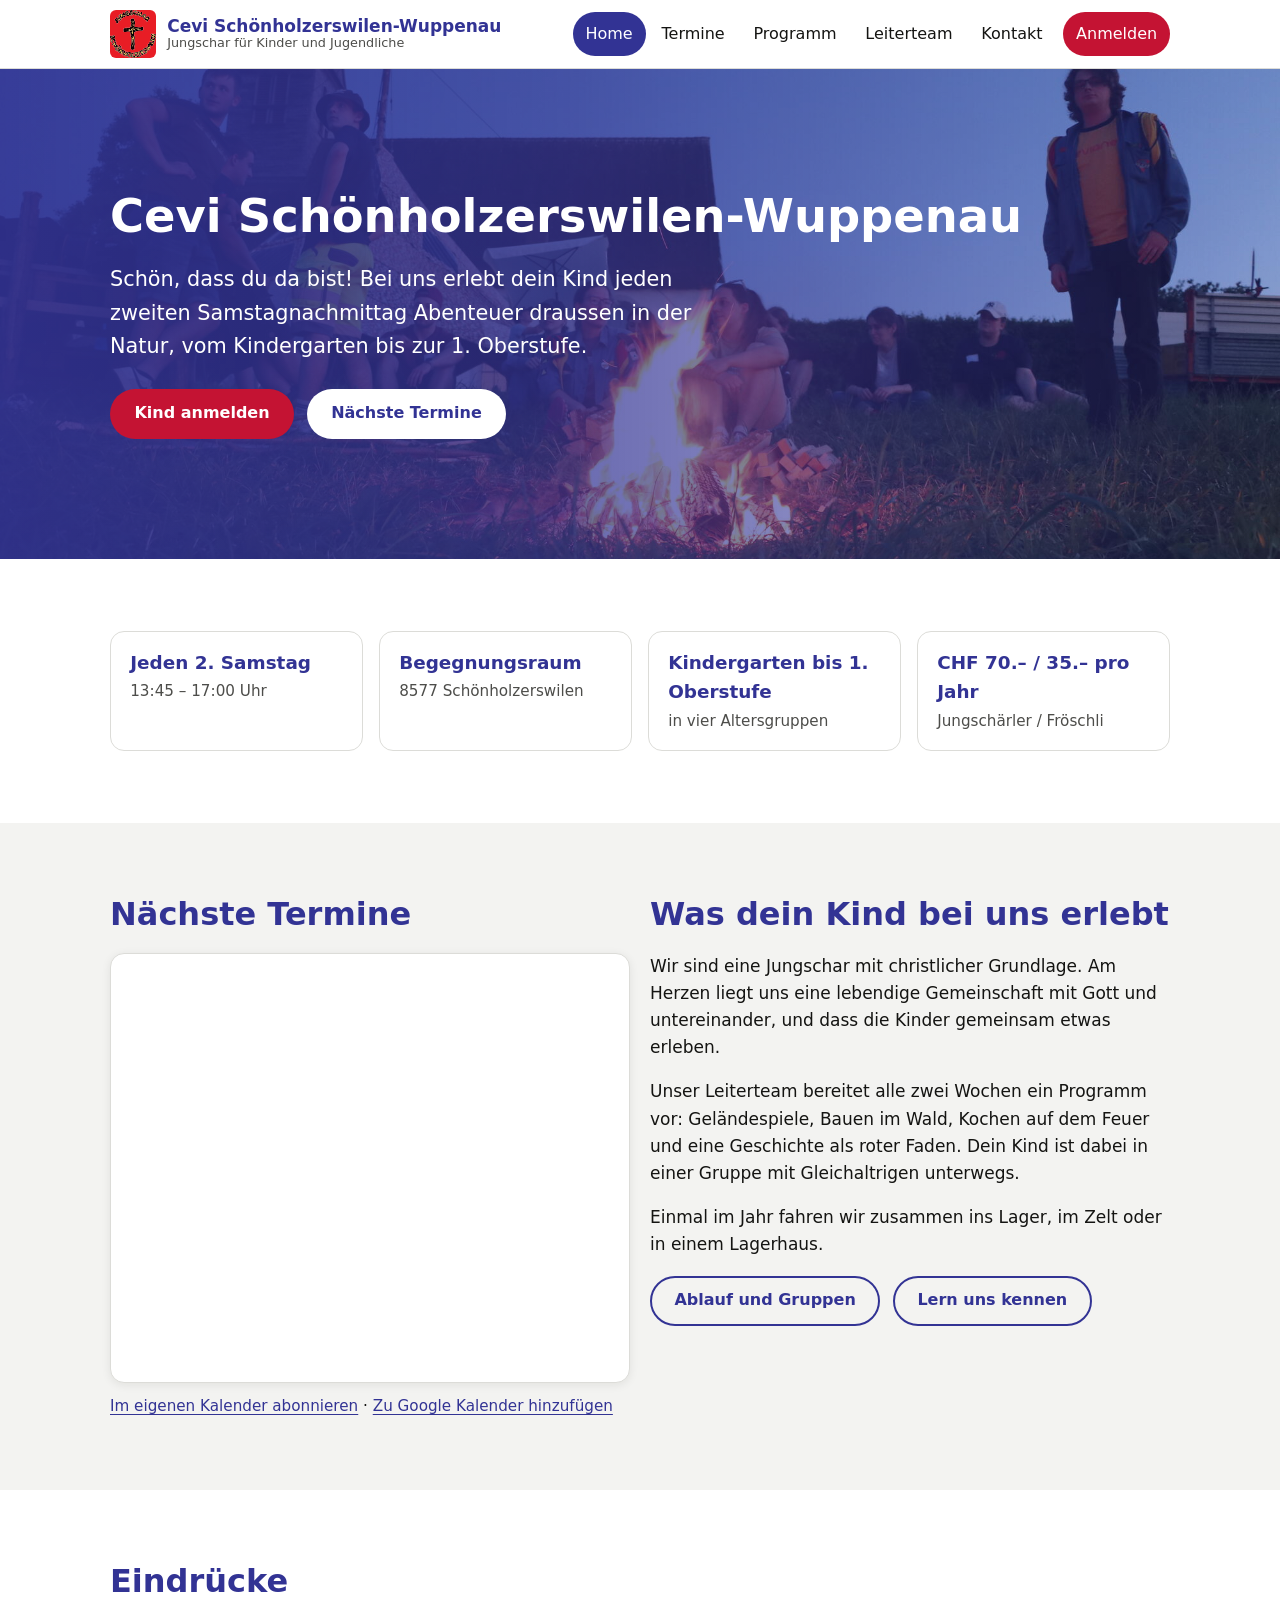
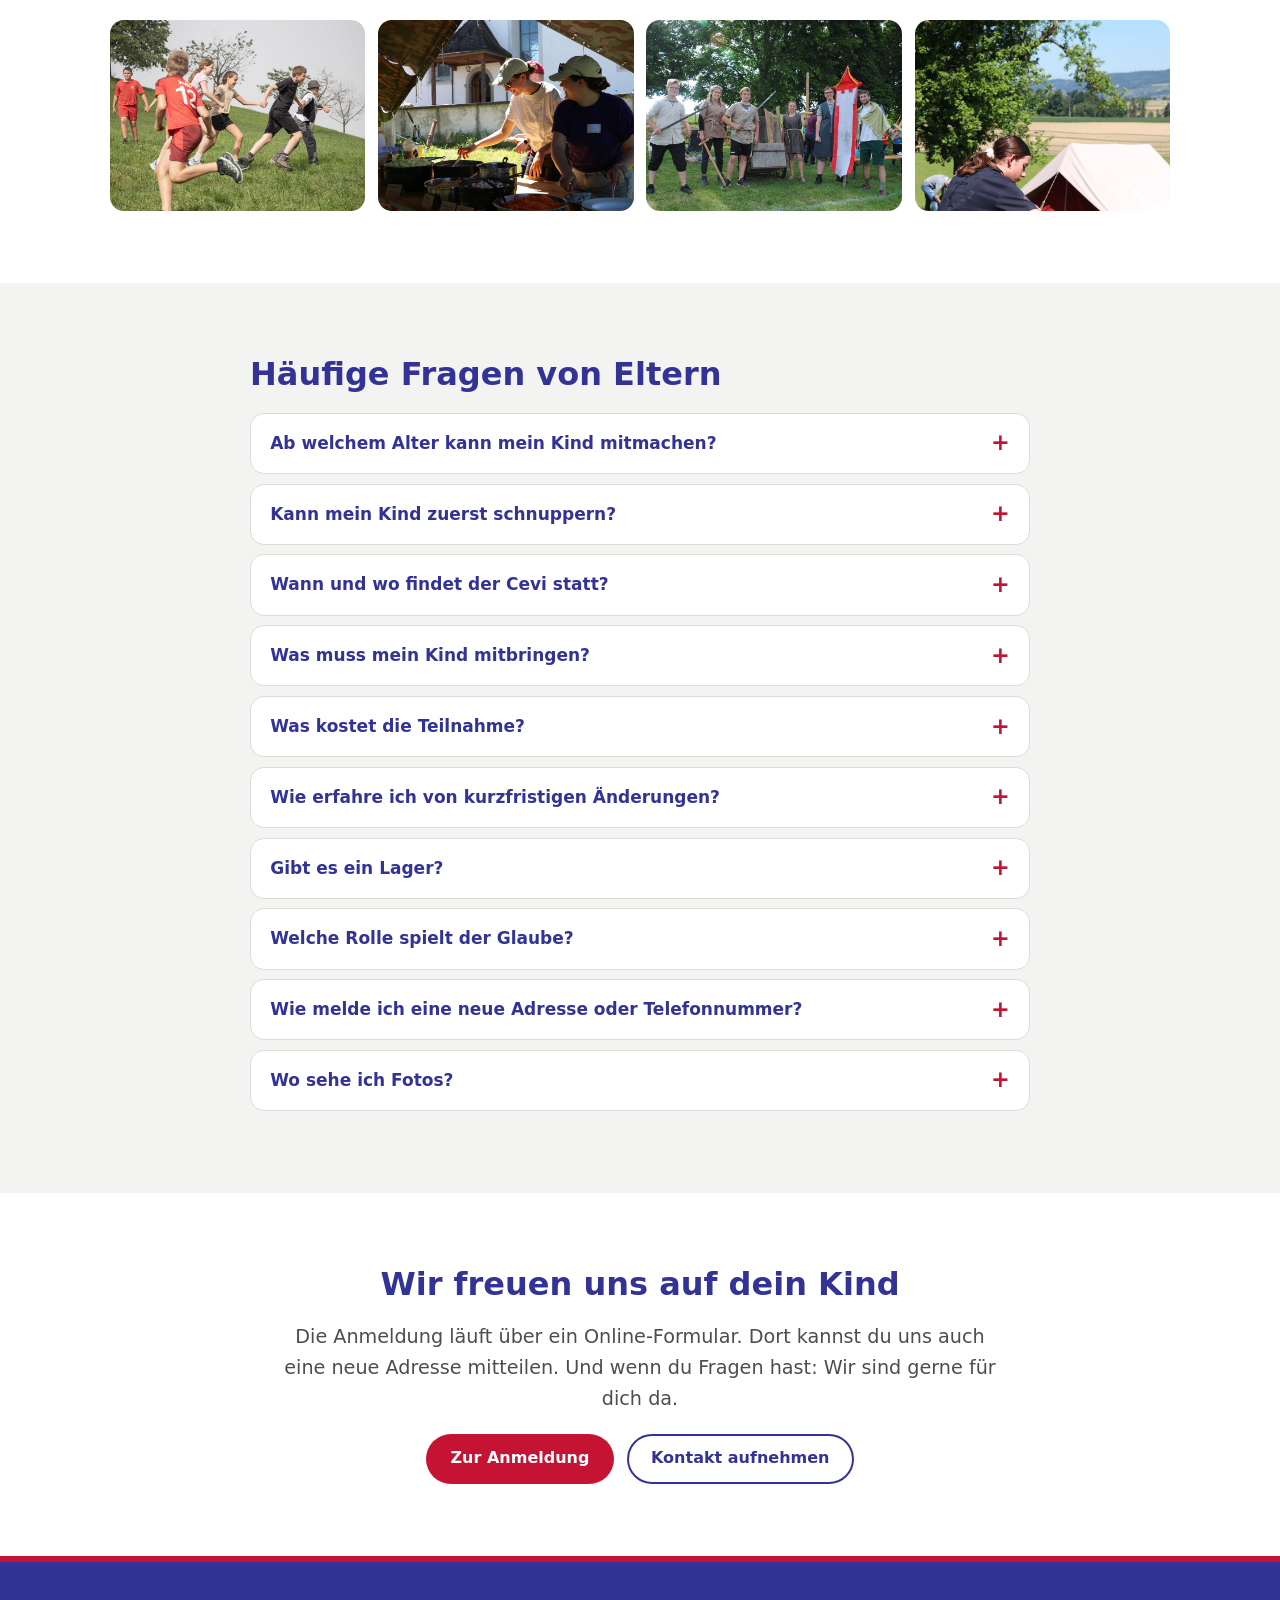
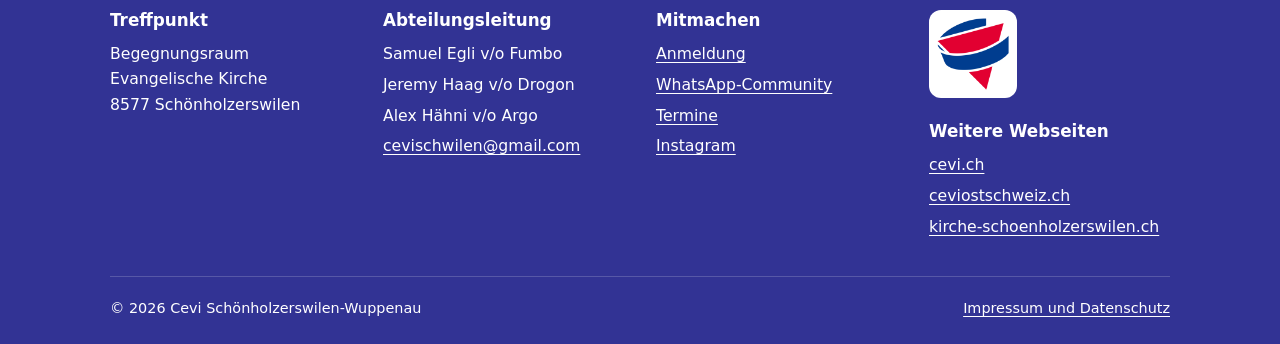
==== index.html @ 5a7655cf "Logos und Fotos eingebaut Jungschar-Logo in Kopfzeile und Browser-Tab, Logo Cevi Schweiz in der Fuss" ====
<!DOCTYPE html>
<html lang="de-CH">
<head>
<meta charset="utf-8">
<meta name="viewport" content="width=device-width, initial-scale=1">
<title>Cevi Schönholzerswilen-Wuppenau – Jungschar für Kinder</title>
<meta name="description" content="Jungschar für Kinder vom Kindergarten bis zur 1. Oberstufe: alle zwei Wochen ein betreutes Programm am Samstagnachmittag in Schönholzerswilen.">
<meta property="og:site_name" content="Cevi Schönholzerswilen-Wuppenau">
<meta property="og:title" content="Cevi Schönholzerswilen-Wuppenau – Jungschar für Kinder">
<meta property="og:description" content="Jungschar für Kinder vom Kindergarten bis zur 1. Oberstufe: alle zwei Wochen ein betreutes Programm am Samstagnachmittag in Schönholzerswilen.">
<meta property="og:type" content="website">
<meta name="theme-color" content="#323394">
<link rel="icon" type="image/png" href="bilder/favicon.png">
<link rel="stylesheet" href="css/style.css">
</head>
<body>
<a class="skip-link" href="#inhalt">Zum Inhalt springen</a>
<header class="site-header">
  <div class="container header-inner">
    <a class="brand" href="index.html">
      <img src="bilder/logo.svg" alt="" width="46" height="48">
      <span>Cevi Schönholzerswilen-Wuppenau<small>Jungschar für Kinder und Jugendliche</small></span>
    </a>
    <button class="nav-toggle" type="button" aria-expanded="false" aria-controls="site-nav" aria-label="Menü öffnen oder schliessen"><span></span></button>
    <nav class="site-nav" id="site-nav" aria-label="Hauptnavigation">
      <ul><li><a href="index.html" aria-current="page">Home</a></li><li><a href="daten-und-orte.html">Termine</a></li><li><a href="programm.html">Programm</a></li><li><a href="leiterteam.html">Leiterteam</a></li><li><a href="kontakt.html">Kontakt</a></li><li><a class="nav-cta" href="anmeldung.html">Anmelden</a></li></ul>
    </nav>
  </div>
</header>

<main id="inhalt">
<section class="hero">
  <div class="container">
    <h1>Cevi Schönholzerswilen-Wuppenau</h1>
    <p>Schön, dass du da bist! Bei uns erlebt dein Kind jeden zweiten Samstagnachmittag Abenteuer draussen in der Natur, vom Kindergarten bis zur 1. Oberstufe.</p>
    <div class="btn-row">
      <a class="btn btn-primary" href="anmeldung.html">Kind anmelden</a>
      <a class="btn btn-light" href="#termine">Nächste Termine</a>
    </div>
  </div>
</section>

<section class="section">
  <div class="container">
    <ul class="facts">
      <li><strong>Jeden 2. Samstag</strong><span>13:45 – 17:00 Uhr</span></li>
      <li><strong>Begegnungsraum</strong><span>8577 Schönholzerswilen</span></li>
      <li><strong>Kindergarten bis 1. Oberstufe</strong><span>in vier Altersgruppen</span></li>
      <li><strong>CHF 70.– / 35.– pro Jahr</strong><span>Jungschärler / Fröschli</span></li>
    </ul>
  </div>
</section>

<section class="section section-alt" id="termine">
  <div class="container grid grid-2">
    <div>
      <h2>Nächste Termine</h2>
      <div class="kalender" style="--h:430px">
        <iframe src="https://calendar.google.com/calendar/embed?src=e7435602adfb3c310f453dc6d6e5062e9f4d545d1b89245a985169646815cd23%40group.calendar.google.com&amp;ctz=Europe%2FZurich&amp;hl=de&amp;wkst=2&amp;showTitle=0&amp;showPrint=0&amp;showTabs=0&amp;showCalendars=0&amp;showTz=0&amp;showNav=1&amp;showDate=1&amp;mode=AGENDA" title="Kalender mit den Terminen des Cevi Schönholzerswilen-Wuppenau" loading="lazy"></iframe>
      </div>
      <p class="kalender-links"><a href="webcal://calendar.google.com/calendar/ical/e7435602adfb3c310f453dc6d6e5062e9f4d545d1b89245a985169646815cd23%40group.calendar.google.com/public/basic.ics">Im eigenen Kalender abonnieren</a> · <a href="https://calendar.google.com/calendar/render?cid=e7435602adfb3c310f453dc6d6e5062e9f4d545d1b89245a985169646815cd23%40group.calendar.google.com" rel="noopener">Zu Google Kalender hinzufügen</a></p>
    </div>
    <div>
      <h2>Was dein Kind bei uns erlebt</h2>
      <p>Wir sind eine Jungschar mit christlicher Grundlage. Am Herzen liegt uns eine lebendige Gemeinschaft mit Gott und untereinander, und dass die Kinder gemeinsam etwas erleben.</p>
      <p>Unser Leiterteam bereitet alle zwei Wochen ein Programm vor: Geländespiele, Bauen im Wald, Kochen auf dem Feuer und eine Geschichte als roter Faden. Dein Kind ist dabei in einer Gruppe mit Gleichaltrigen unterwegs.</p>
      <p>Einmal im Jahr fahren wir zusammen ins Lager, im Zelt oder in einem Lagerhaus.</p>
      <div class="btn-row">
        <a class="btn btn-outline" href="programm.html">Ablauf und Gruppen</a>
        <a class="btn btn-outline" href="leiterteam.html">Lern uns kennen</a>
      </div>
    </div>
  </div>
</section>

<section class="section">
  <div class="container">
    <h2>Eindrücke</h2>
    <div class="fotos">
      <img src="bilder/spiel.jpg" alt="Kinder rennen bei einem Geländespiel über eine Wiese" width="900" height="675" loading="lazy">
      <img src="bilder/kochen.jpg" alt="Zwei Leiterinnen kochen in der Lagerküche unter einem Zeltdach" width="900" height="675" loading="lazy">
      <img src="bilder/theater.jpg" alt="Leiterinnen und Leiter in Ritterkostümen bei einem Lagertheater" width="900" height="675" loading="lazy">
      <img src="bilder/zelt.jpg" alt="Eine Leiterin schlägt auf der Lagerwiese einen Hering ein, dahinter ein Zelt" width="900" height="675" loading="lazy">
    </div>
  </div>
</section>

<section class="section section-alt">
  <div class="container" style="max-width:820px">
    <h2>Häufige Fragen von Eltern</h2>
    <details class="faq"><summary>Ab welchem Alter kann mein Kind mitmachen?</summary><p>Ab dem 1. Kindergarten bei den Fröschli. Ab der 2. Klasse bis zur 1. Oberstufe gehören die Kinder zu den Jungschärlern.</p></details><details class="faq"><summary>Kann mein Kind zuerst schnuppern?</summary><p>Ja, sehr gerne! Dein Kind kann ohne Voranmeldung an einem Cevinachmittag vorbeikommen. Die Daten findest du im Kalender.</p></details><details class="faq"><summary>Wann und wo findet der Cevi statt?</summary><p>Alle zwei Wochen am Samstag von 13:45 bis 17:00 Uhr. Beginn und Schluss sind beim Begegnungsraum der evangelischen Kirche in 8577 Schönholzerswilen. Die Fröschli treffen sich einmal im Monat.</p></details><details class="faq"><summary>Was muss mein Kind mitbringen?</summary><p>Wetterfeste Kleidung, da das Programm draussen stattfindet, und eventuell ein Sackmesser.</p></details><details class="faq"><summary>Was kostet die Teilnahme?</summary><p>Der Jahresbeitrag beträgt CHF 70.– für Jungschärler (2. Klasse bis 1. Oberstufe) und CHF 35.– für Fröschli (Kindergarten bis 1. Klasse).</p></details><details class="faq"><summary>Wie erfahre ich von kurzfristigen Änderungen?</summary><p>Am schnellsten über unsere <a href="https://chat.whatsapp.com/JTQDPzQR4R84HKKHf14DCH" rel="noopener">WhatsApp-Community</a>. Alle Termine findest du zudem im Kalender auf dieser Website.</p></details><details class="faq"><summary>Gibt es ein Lager?</summary><p>Ja, einmal im Jahr, im Zelt oder in einem Lagerhaus. Datum und Infos findest du im Kalender und in der WhatsApp-Community.</p></details><details class="faq"><summary>Welche Rolle spielt der Glaube?</summary><p>Wir sind eine Jungschar mit christlicher Grundlage. Zu jedem Programm gehören eine Geschichte und ein kurzer Input. Willkommen ist bei uns jedes Kind.</p></details><details class="faq"><summary>Wie melde ich eine neue Adresse oder Telefonnummer?</summary><p>Über das <a href="anmeldung.html">Anmeldeformular</a>. Dort kannst du uns auch Änderungen mitteilen.</p></details><details class="faq"><summary>Wo sehe ich Fotos?</summary><p>Hier auf der Website zeigen wir nur eine kleine Auswahl. Alle Lagerfotos sind Eltern und Leitenden vorbehalten. Melde dich bei uns, dann erhältst du den Zugang: <a href="kontakt.html">zum Kontakt</a>.</p></details>
  </div>
</section>

<section class="section center">
  <div class="container">
    <h2>Wir freuen uns auf dein Kind</h2>
    <p class="lead">Die Anmeldung läuft über ein Online-Formular. Dort kannst du uns auch eine neue Adresse mitteilen. Und wenn du Fragen hast: Wir sind gerne für dich da.</p>
    <div class="btn-row">
      <a class="btn btn-primary" href="anmeldung.html">Zur Anmeldung</a>
      <a class="btn btn-outline" href="kontakt.html">Kontakt aufnehmen</a>
    </div>
  </div>
</section>
</main>

<footer class="site-footer">
  <div class="container">
    <div class="footer-grid">
      <div>
        <h2>Treffpunkt</h2>
        <p>Begegnungsraum<br>Evangelische Kirche<br>8577 Schönholzerswilen</p>
      </div>
      <div>
        <h2>Abteilungsleitung</h2>
        <ul>
          <li>Samuel Egli v/o Fumbo</li>
          <li>Jeremy Haag v/o Drogon</li>
          <li>Alex Hähni v/o Argo</li>
        </ul>
        <p><a class="mail" data-u="cevischwilen" data-d="gmail.com">cevischwilen(at)gmail.com</a></p>
      </div>
      <div>
        <h2>Mitmachen</h2>
        <ul>
          <li><a href="anmeldung.html">Anmeldung</a></li>
          <li><a href="https://chat.whatsapp.com/JTQDPzQR4R84HKKHf14DCH" rel="noopener">WhatsApp-Community</a></li>
          <li><a href="daten-und-orte.html">Termine</a></li>
          <li><a href="https://www.instagram.com/cevi_schwile/" rel="noopener">Instagram</a></li>
        </ul>
      </div>
      <div>
        <a class="cevi-logo" href="https://cevi.ch" rel="noopener"><img src="bilder/cevi-schweiz.png" alt="Cevi Schweiz" width="72" height="72"></a>
        <h2>Weitere Webseiten</h2>
        <ul>
          <li><a href="https://cevi.ch" rel="noopener">cevi.ch</a></li>
          <li><a href="https://ceviostschweiz.ch" rel="noopener">ceviostschweiz.ch</a></li>
          <li><a href="https://kirche-schoenholzerswilen.ch" rel="noopener">kirche-schoenholzerswilen.ch</a></li>
        </ul>
      </div>
    </div>
    <div class="footer-bottom">
      <span>© <span id="jahr">2026</span> Cevi Schönholzerswilen-Wuppenau</span>
      <span><a href="impressum.html">Impressum und Datenschutz</a></span>
    </div>
  </div>
</footer>
<script src="js/main.js"></script>
</body>
</html>
---- css/style.css ----
/* ==========================================================
   Cevi Schönholzerswilen-Wuppenau – Stylesheet
   Farben und Schrift lassen sich hier oben zentral anpassen.
   ========================================================== */
:root {
  /* Farben gemäss Corporate Design Manual Cevi Schweiz:
     Cevi-Blau #323394, Cevi-Rot #C41333, dazu Weiss und Schwarz #141412.
     Rot und Blau werden immer voll (100 %) eingesetzt, nie aufgehellt. */
  --blau: #323394;
  --rot: #c41333;
  --rot-dunkel: #a00f29;      /* nur für den Zustand "Maus darüber" */
  --text: #141412;
  --text-leise: #4d4d4a;
  --hintergrund: #ffffff;
  --flaeche: #f3f3f1;         /* neutrale helle Fläche für abwechselnde Abschnitte */
  --karte: #ffffff;
  --linie: #dcdcd8;
  --radius: 14px;
  --schatten: 0 2px 10px rgba(20, 20, 18, .08);
  --breite: 1100px;
  --schrift: system-ui, -apple-system, "Segoe UI", Roboto, "Helvetica Neue", Arial, sans-serif;
}

*, *::before, *::after { box-sizing: border-box; }
html { scroll-behavior: smooth; -webkit-text-size-adjust: 100%; }
body {
  margin: 0;
  font-family: var(--schrift);
  font-size: 1.0625rem;
  line-height: 1.6;
  color: var(--text);
  background: var(--hintergrund);
  display: flex;
  flex-direction: column;
  min-height: 100vh;
}
main { flex: 1; }
img { max-width: 100%; height: auto; display: block; }
a { color: var(--blau); text-underline-offset: 3px; }
a:hover { color: var(--rot-dunkel); }
:focus-visible { outline: 3px solid var(--rot); outline-offset: 2px; border-radius: 4px; }

h1, h2, h3 { line-height: 1.2; margin: 0 0 .6em; color: var(--blau); }
h1 { font-size: clamp(1.9rem, 5vw, 2.9rem); }
h2 { font-size: clamp(1.45rem, 3.5vw, 2rem); }
h3 { font-size: 1.2rem; }
p { margin: 0 0 1em; }

.container { width: 100%; max-width: var(--breite); margin: 0 auto; padding: 0 1.25rem; }
.section { padding: clamp(2.5rem, 6vw, 4.5rem) 0; }
.section-alt { background: var(--flaeche); }
.lead { font-size: 1.2rem; color: var(--text-leise); max-width: 46rem; }
.center { text-align: center; }
.center .lead { margin-left: auto; margin-right: auto; }

.skip-link {
  position: absolute; left: -999px; top: 0; z-index: 100;
  background: var(--rot); color: #fff; padding: .6rem 1rem;
}
.skip-link:focus { left: .5rem; top: .5rem; }

/* ---------- Kopfzeile ---------- */
.site-header {
  position: sticky; top: 0; z-index: 50;
  background: rgba(255, 255, 255, .96);
  backdrop-filter: blur(6px);
  border-bottom: 1px solid var(--linie);
}
.header-inner {
  display: flex; align-items: center; justify-content: space-between;
  gap: 1rem; min-height: 68px;
}
.brand {
  display: flex; align-items: center; gap: .7rem;
  text-decoration: none; color: var(--blau); font-weight: 700;
  line-height: 1.15;
}
.brand img { width: 46px; height: 48px; border-radius: 6px; }
.brand small { display: block; font-weight: 500; font-size: .8rem; color: var(--text-leise); }

.nav-toggle {
  display: none; border: 1px solid var(--linie); background: #fff;
  border-radius: 10px; width: 46px; height: 46px; cursor: pointer; padding: 0;
}
.nav-toggle span, .nav-toggle span::before, .nav-toggle span::after {
  content: ""; display: block; width: 22px; height: 2px; background: var(--blau);
  margin: 0 auto; position: relative; transition: transform .2s, opacity .2s;
}
.nav-toggle span::before { position: absolute; top: -7px; }
.nav-toggle span::after { position: absolute; top: 7px; }
.nav-toggle[aria-expanded="true"] span { background: transparent; }
.nav-toggle[aria-expanded="true"] span::before { top: 0; transform: rotate(45deg); }
.nav-toggle[aria-expanded="true"] span::after { top: 0; transform: rotate(-45deg); }

.site-nav ul { list-style: none; display: flex; gap: .2rem; margin: 0; padding: 0; align-items: center; }
.site-nav a {
  display: block; padding: .55rem .8rem; border-radius: 999px;
  text-decoration: none; color: var(--text); font-weight: 500; font-size: 1rem;
}
.site-nav a:hover { background: var(--flaeche); color: var(--blau); }
.site-nav a[aria-current="page"] { background: var(--blau); color: #fff; }
.site-nav a.nav-cta { background: var(--rot); color: #fff; margin-left: .3rem; }
.site-nav a.nav-cta:hover { background: var(--rot-dunkel); color: #fff; }

@media (max-width: 900px) {
  .nav-toggle { display: block; }
  .site-nav {
    display: none; position: absolute; left: 0; right: 0; top: 100%;
    background: #fff; border-bottom: 1px solid var(--linie); box-shadow: var(--schatten);
  }
  .site-nav.open { display: block; }
  .site-nav ul { flex-direction: column; align-items: stretch; padding: .6rem 1.25rem 1rem; gap: .15rem; }
  .site-nav a { padding: .8rem 1rem; border-radius: 10px; font-size: 1.05rem; }
  .site-nav a.nav-cta { margin: .4rem 0 0; text-align: center; }
}

/* ---------- Hero ---------- */
.hero {
  color: #fff;
  background:
    linear-gradient(90deg, rgba(50, 51, 148, .9) 0%, rgba(50, 51, 148, .72) 45%, rgba(50, 51, 148, .3) 100%),
    url("../bilder/header.jpg") center / cover no-repeat,
    #323394;
  padding: clamp(3.5rem, 12vw, 7.5rem) 0;
}
.hero h1 { color: #fff; margin-bottom: .4em; }
.hero p { font-size: clamp(1.05rem, 2.5vw, 1.3rem); max-width: 40rem; margin-bottom: 1.6rem; }
.page-head { border-bottom: 6px solid var(--rot); background: var(--blau); color: #fff; padding: clamp(2rem, 6vw, 3.5rem) 0; }
.page-head h1 { color: #fff; margin-bottom: .3em; }
.page-head p { margin: 0; max-width: 44rem; opacity: .92; font-size: 1.1rem; }

/* ---------- Buttons ---------- */
.btn-row { display: flex; flex-wrap: wrap; gap: .8rem; }
.center .btn-row { justify-content: center; }
.btn {
  display: inline-block; padding: .8rem 1.4rem; border-radius: 999px;
  font-weight: 600; text-decoration: none; border: 2px solid transparent;
  cursor: pointer; font-family: inherit; font-size: 1rem; line-height: 1.3; text-align: center;
}
.btn-primary { background: var(--rot); color: #fff; }
.btn-primary:hover { background: var(--rot-dunkel); color: #fff; }
.btn-light { background: #fff; color: var(--blau); }
.btn-light:hover { background: var(--flaeche); color: var(--blau); }
.btn-outline { border-color: var(--blau); color: var(--blau); background: transparent; }
.btn-outline:hover { background: var(--blau); color: #fff; }

/* ---------- Raster & Karten ---------- */
.grid { display: grid; gap: 1.25rem; }
.grid-2 { grid-template-columns: repeat(auto-fit, minmax(min(100%, 320px), 1fr)); }
.grid-3 { grid-template-columns: repeat(auto-fit, minmax(min(100%, 260px), 1fr)); }
.grid-4 { grid-template-columns: repeat(auto-fit, minmax(min(100%, 220px), 1fr)); }

.card {
  background: var(--karte); border: 1px solid var(--linie); border-radius: var(--radius);
  box-shadow: var(--schatten); padding: 1.4rem; overflow: hidden;
}
.card > :last-child { margin-bottom: 0; }
.tag {
  display: inline-block; font-size: .8rem; font-weight: 600; letter-spacing: .02em;
  background: var(--flaeche); color: var(--blau); border-radius: 999px; padding: .2rem .7rem; margin-bottom: .6rem;
}

.facts { list-style: none; margin: 0; padding: 0; display: grid; gap: 1rem; grid-template-columns: repeat(auto-fit, minmax(min(100%, 200px), 1fr)); }
.facts li { background: var(--karte); border: 1px solid var(--linie); border-radius: var(--radius); padding: 1rem 1.2rem; }
.facts strong { display: block; color: var(--blau); font-size: 1.15rem; }
.facts span { color: var(--text-leise); font-size: .95rem; }

.checklist { list-style: none; padding: 0; margin: 0 0 1em; }
.checklist li { padding-left: 1.7rem; position: relative; margin-bottom: .35rem; }
.checklist li::before { content: "✓"; position: absolute; left: 0; color: var(--rot); font-weight: 700; }

/* ---------- Fotos ---------- */
.fotos { display: grid; gap: .8rem; grid-template-columns: repeat(4, 1fr); }
.fotos img { width: 100%; aspect-ratio: 4 / 3; object-fit: cover; border-radius: var(--radius); }
.card-foto { width: calc(100% + 2.8rem); max-width: none; margin: -1.4rem -1.4rem 1.2rem; aspect-ratio: 16 / 9; object-fit: cover; }
.cevi-logo { display: inline-block; background: #fff; border-radius: 12px; padding: .5rem; margin-bottom: 1rem; }
.cevi-logo img { width: 72px; height: 72px; object-fit: contain; }
@media (max-width: 799px) {
  .fotos { grid-template-columns: repeat(2, 1fr); }
  .hero { background:
    linear-gradient(rgba(50, 51, 148, .72), rgba(50, 51, 148, .72)),
    url("../bilder/header.jpg") center / cover no-repeat, #323394; }
}

/* ---------- Kalender ---------- */
.kalender {
  background: #fff; border: 1px solid var(--linie); border-radius: var(--radius);
  box-shadow: var(--schatten); overflow: hidden; height: var(--h, 480px);
}
.kalender iframe { width: 100%; height: 100%; border: 0; display: block; }
.kalender-links { font-size: .95rem; margin: .7rem 0 0; }
@media (max-width: 799px) { .kalender { height: min(var(--h, 480px), 480px); } }

/* ---------- Häufige Fragen ---------- */
.hinweis { background: var(--flaeche); border-left: 5px solid var(--rot); border-radius: 8px; padding: 1rem 1.2rem; }
.faq { background: var(--karte); border: 1px solid var(--linie); border-radius: var(--radius); margin-bottom: .6rem; }
.faq summary {
  cursor: pointer; font-weight: 600; color: var(--blau); padding: 1rem 2.8rem 1rem 1.2rem;
  list-style: none; position: relative;
}
.faq summary::-webkit-details-marker { display: none; }
.faq summary::after { content: "+"; position: absolute; right: 1.2rem; top: 50%; transform: translateY(-50%); font-size: 1.4rem; color: var(--rot); }
.faq[open] summary::after { content: "–"; }
.faq p { margin: 0; padding: 0 1.2rem 1.1rem; color: var(--text-leise); }

/* ---------- Leiterteam ---------- */
.person { text-align: center; padding: 1.4rem 1rem; }
.avatar {
  width: 96px; height: 96px; border-radius: 50%; margin: 0 auto .8rem; position: relative; overflow: hidden;
  background: var(--blau); color: #fff; display: grid; place-items: center; font-size: 2rem; font-weight: 700;
}
.avatar img { position: absolute; inset: 0; width: 100%; height: 100%; object-fit: cover; }
.person h3 { margin: 0; }
.person .echt { color: var(--text-leise); font-size: .95rem; margin: .1rem 0 .4rem; }
.person .rolle { font-weight: 600; color: var(--rot-dunkel); font-size: .95rem; margin: 0; }

/* ---------- Formular ---------- */
form { display: grid; gap: 1rem; }
.form-row { display: grid; gap: 1rem; grid-template-columns: repeat(auto-fit, minmax(min(100%, 220px), 1fr)); }
label { font-weight: 600; display: block; margin-bottom: .3rem; }
input, textarea {
  width: 100%; padding: .75rem .9rem; border: 1px solid #a9a9a4; border-radius: 10px;
  font: inherit; background: #fff; color: var(--text);
}
textarea { min-height: 9rem; resize: vertical; }
.form-note { font-size: .9rem; color: var(--text-leise); margin: 0; }

/* ---------- Fusszeile ---------- */
.site-footer { border-top: 6px solid var(--rot); background: var(--blau); color: #fff; padding: 3rem 0 1.5rem; font-size: .98rem; }
.site-footer h2 { color: #fff; font-size: 1.05rem; margin-bottom: .7rem; }
.site-footer a { color: #fff; }
.site-footer a:hover { color: #fff; text-decoration-thickness: 2px; }
.site-footer ul { list-style: none; margin: 0; padding: 0; }
.site-footer li { margin-bottom: .35rem; }
.footer-grid { display: grid; gap: 2rem; grid-template-columns: repeat(auto-fit, minmax(min(100%, 210px), 1fr)); }
.footer-bottom {
  border-top: 1px solid rgba(255, 255, 255, .18); margin-top: 2rem; padding-top: 1.2rem;
  display: flex; flex-wrap: wrap; gap: .6rem 1.5rem; justify-content: space-between; font-size: .9rem;
}

@media (max-width: 480px) {
  body { font-size: 1rem; }
  .brand small { display: none; }
  .btn-row .btn { flex: 1 1 100%; }
}
@media (prefers-reduced-motion: reduce) {
  html { scroll-behavior: auto; }
  * { transition: none !important; }
}
@media print {
  .site-header, .site-footer, .nav-toggle, .btn-row { display: none; }
  body { background: #fff; }
}
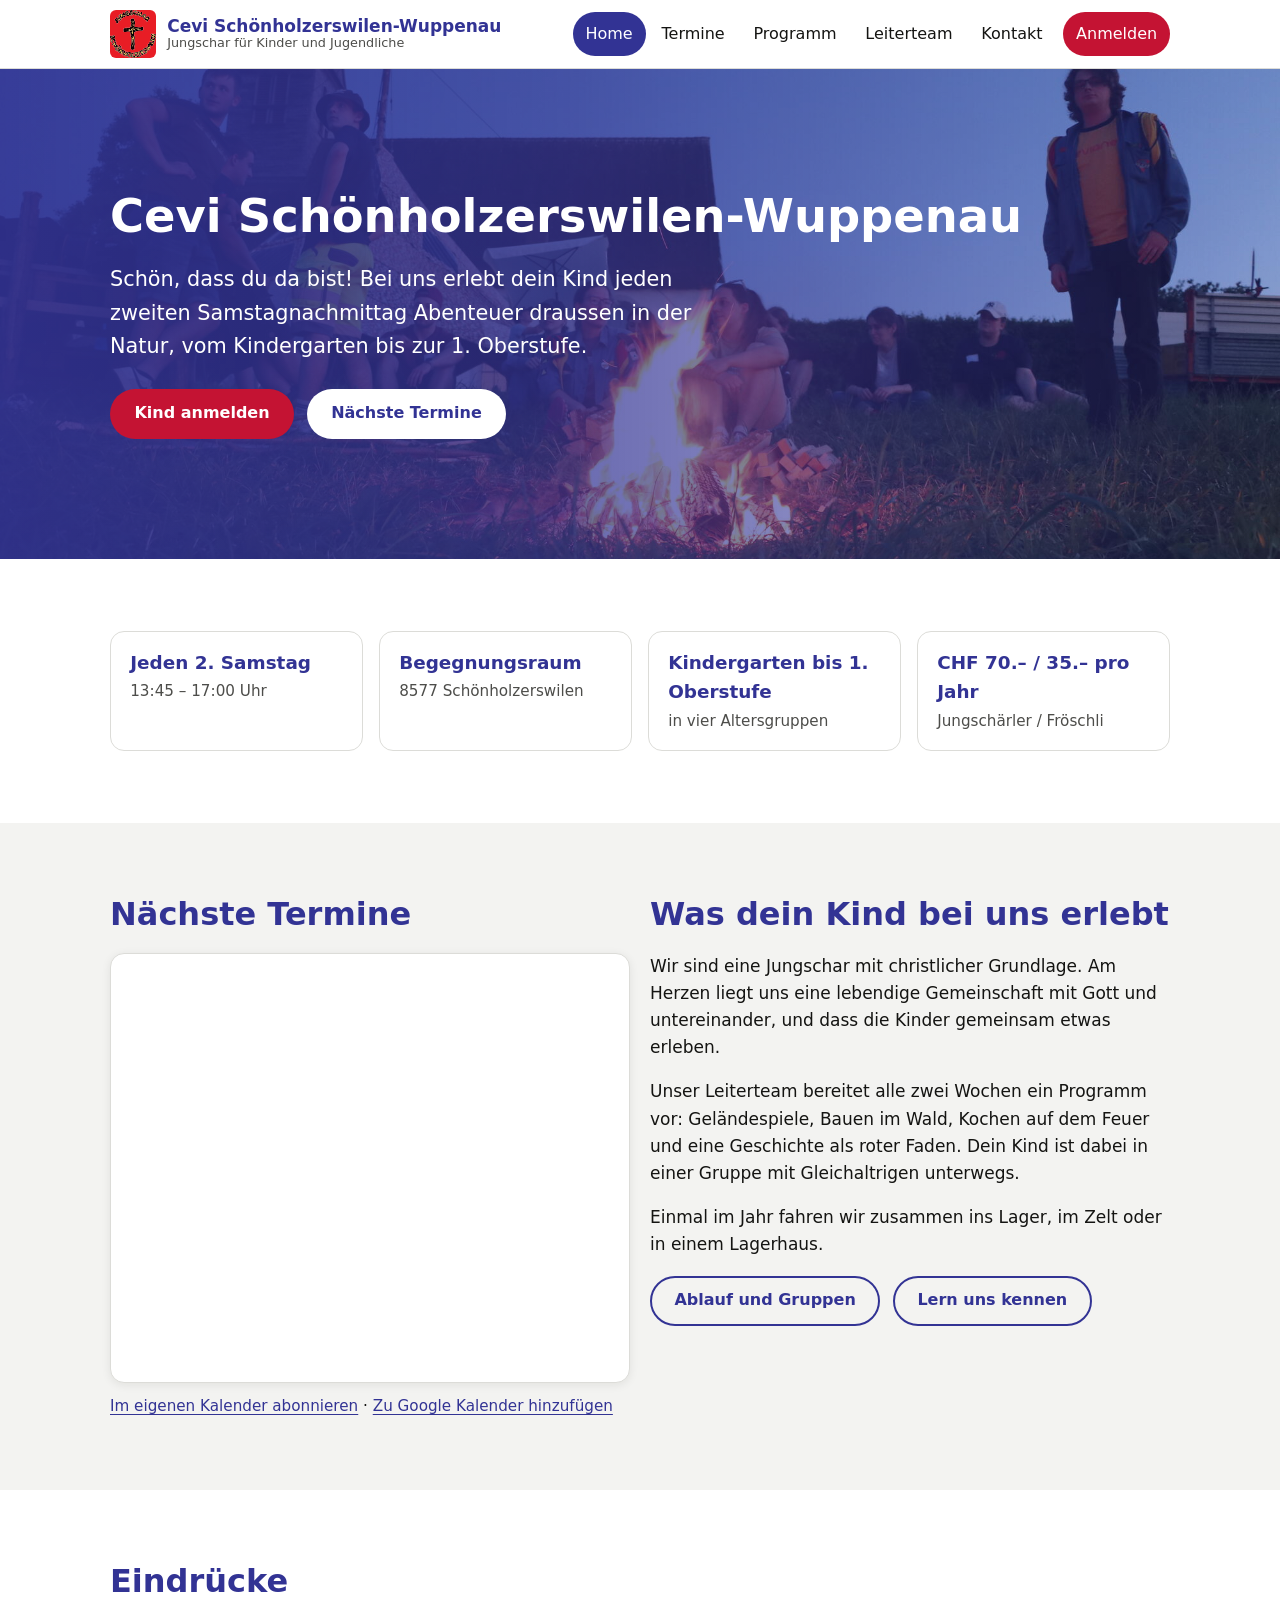
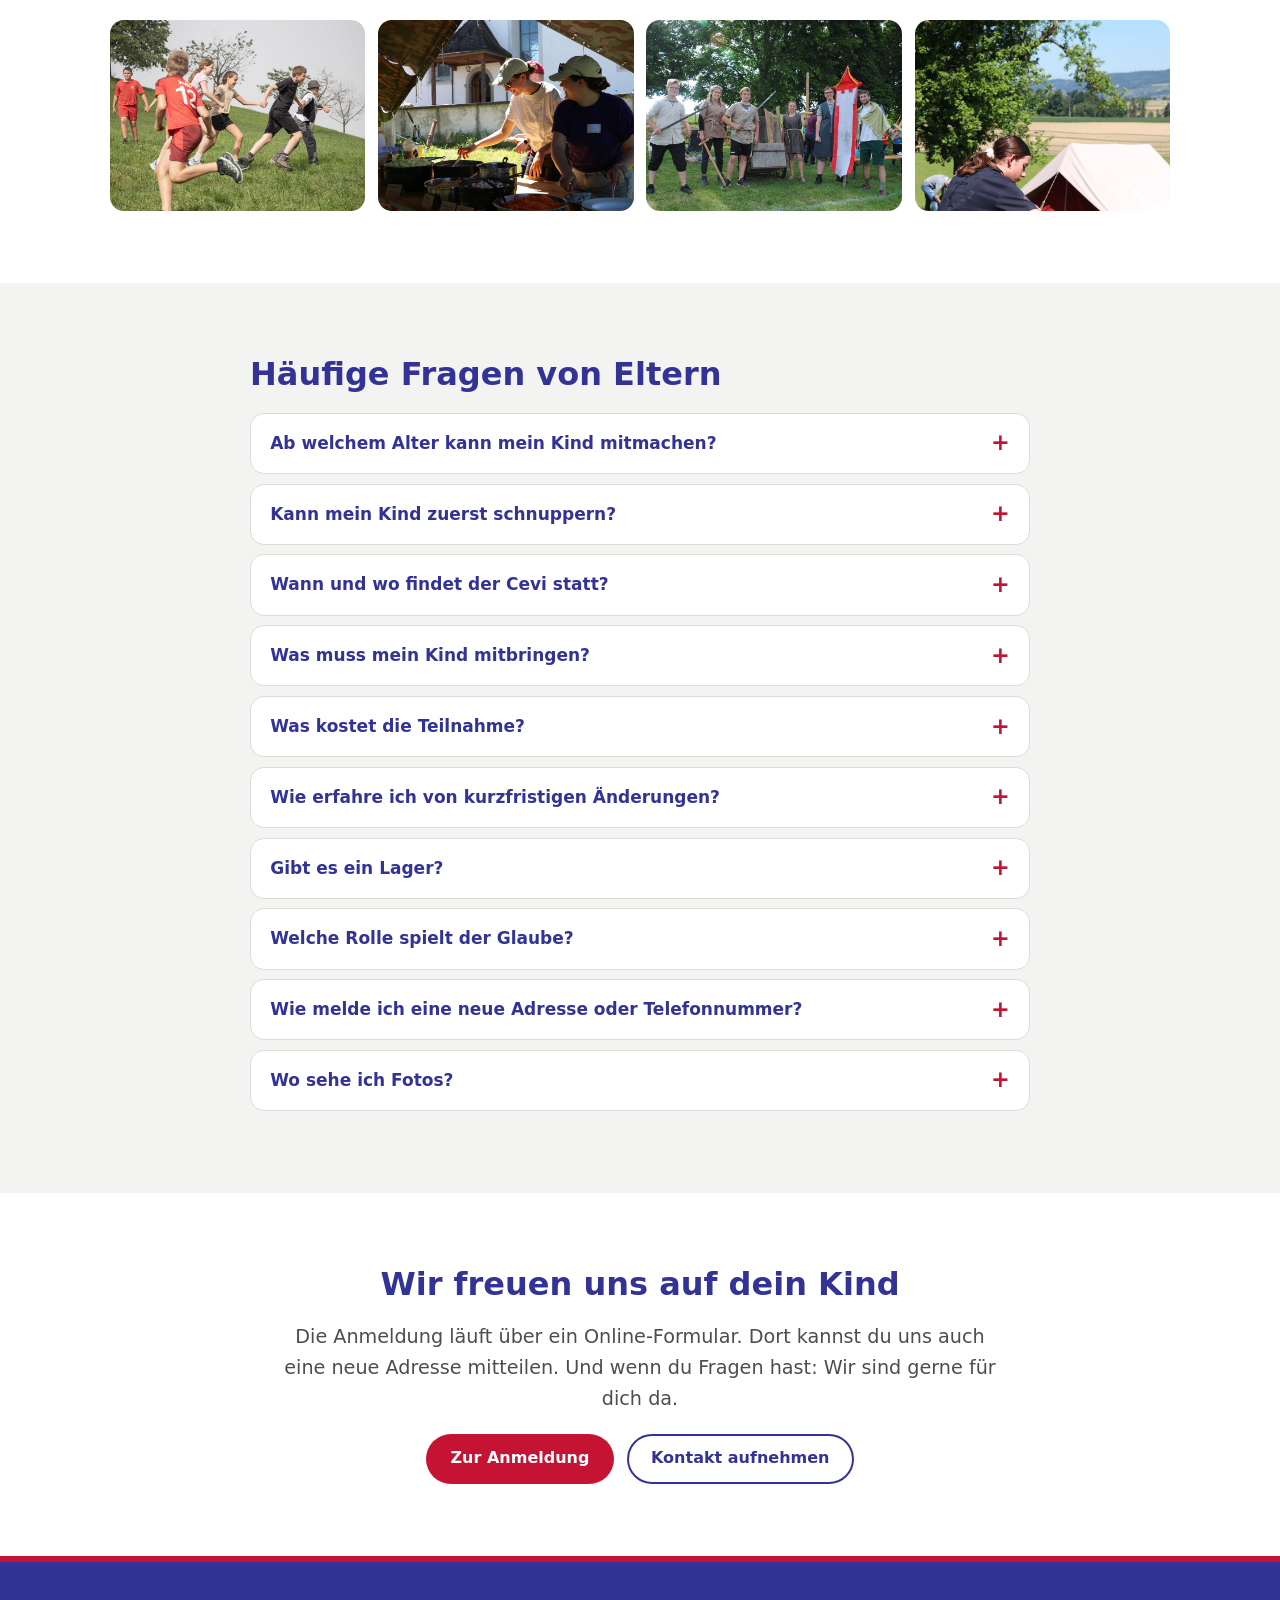
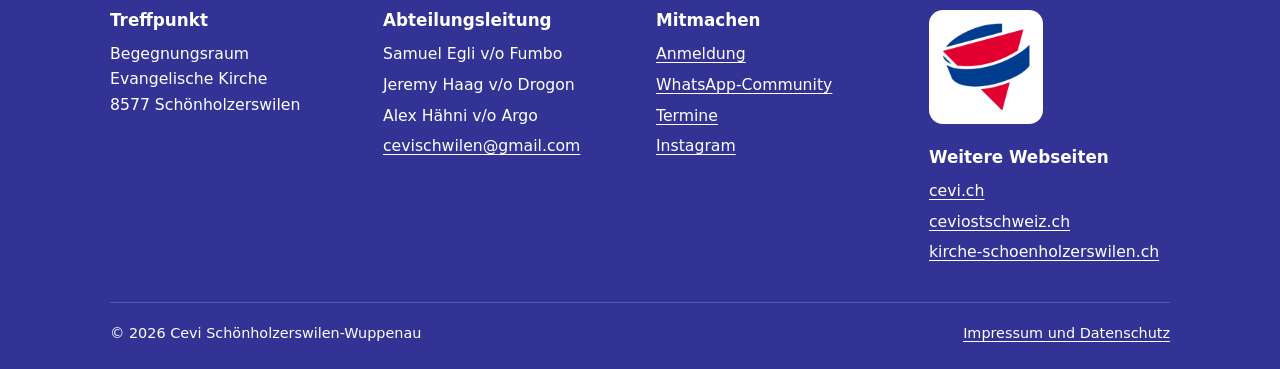
==== commit 393c6f94: "Cevi-Logo in der Fusszeile auf weisser Fläche, grösser; Cache-Version für CSS/JS Co-Authored-By: Cla" ====
--- a/index.html
+++ b/index.html
@@ -11,7 +11,7 @@
 <meta property="og:type" content="website">
 <meta name="theme-color" content="#323394">
 <link rel="icon" type="image/png" href="bilder/favicon.png">
-<link rel="stylesheet" href="css/style.css">
+<link rel="stylesheet" href="css/style.css?v=3">
 </head>
 <body>
 <a class="skip-link" href="#inhalt">Zum Inhalt springen</a>
@@ -130,7 +130,7 @@
         </ul>
       </div>
       <div>
-        <a class="cevi-logo" href="https://cevi.ch" rel="noopener"><img src="bilder/cevi-schweiz.png" alt="Cevi Schweiz" width="72" height="72"></a>
+        <a class="cevi-logo" href="https://cevi.ch" rel="noopener"><img src="bilder/cevi-schweiz.png" alt="Cevi Schweiz" width="88" height="88"></a>
         <h2>Weitere Webseiten</h2>
         <ul>
           <li><a href="https://cevi.ch" rel="noopener">cevi.ch</a></li>
@@ -145,6 +145,6 @@
     </div>
   </div>
 </footer>
-<script src="js/main.js"></script>
+<script src="js/main.js?v=3"></script>
 </body>
 </html>
--- a/css/style.css
+++ b/css/style.css
@@ -173,8 +173,8 @@
 .fotos { display: grid; gap: .8rem; grid-template-columns: repeat(4, 1fr); }
 .fotos img { width: 100%; aspect-ratio: 4 / 3; object-fit: cover; border-radius: var(--radius); }
 .card-foto { width: calc(100% + 2.8rem); max-width: none; margin: -1.4rem -1.4rem 1.2rem; aspect-ratio: 16 / 9; object-fit: cover; }
-.cevi-logo { display: inline-block; background: #fff; border-radius: 12px; padding: .5rem; margin-bottom: 1rem; }
-.cevi-logo img { width: 72px; height: 72px; object-fit: contain; }
+.cevi-logo { display: inline-block; background: #fff; border-radius: 14px; padding: .8rem; margin-bottom: 1rem; line-height: 0; }
+.cevi-logo img { width: 88px; height: 88px; object-fit: contain; }
 @media (max-width: 799px) {
   .fotos { grid-template-columns: repeat(2, 1fr); }
   .hero { background:
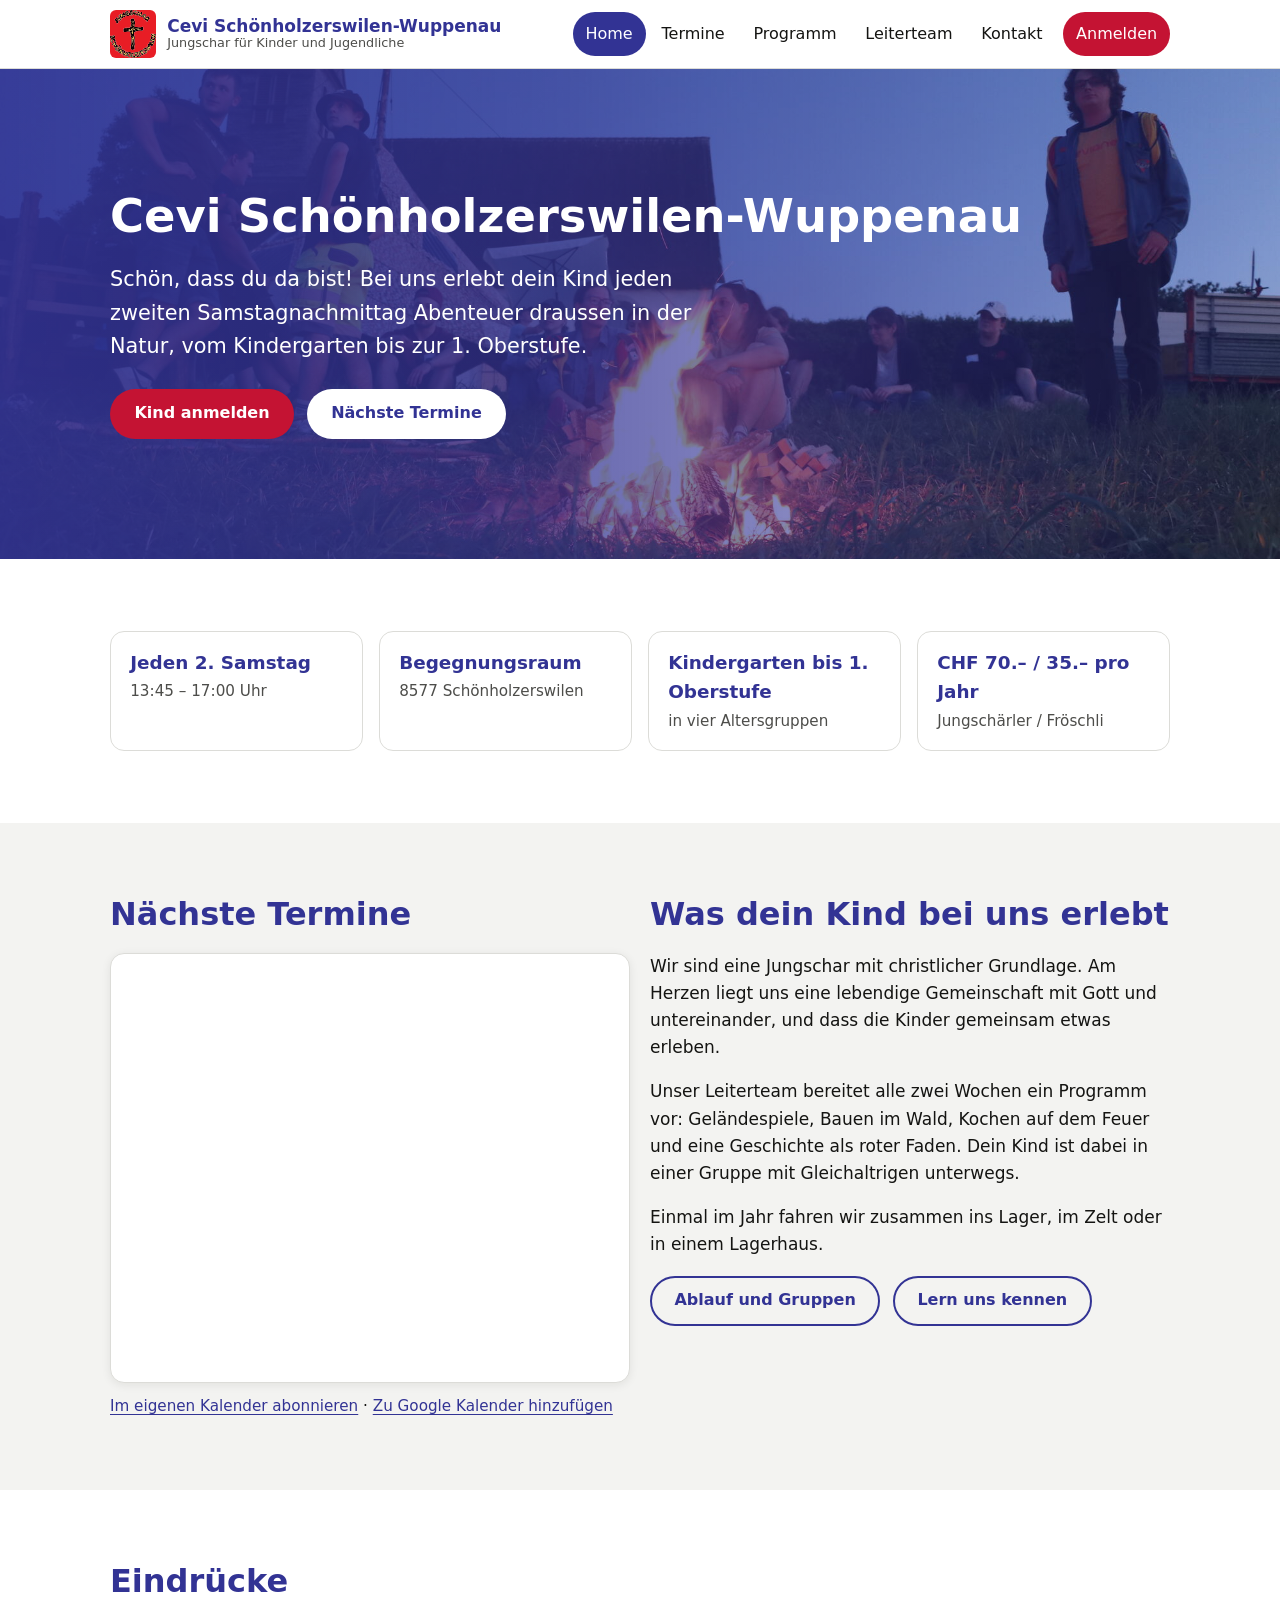
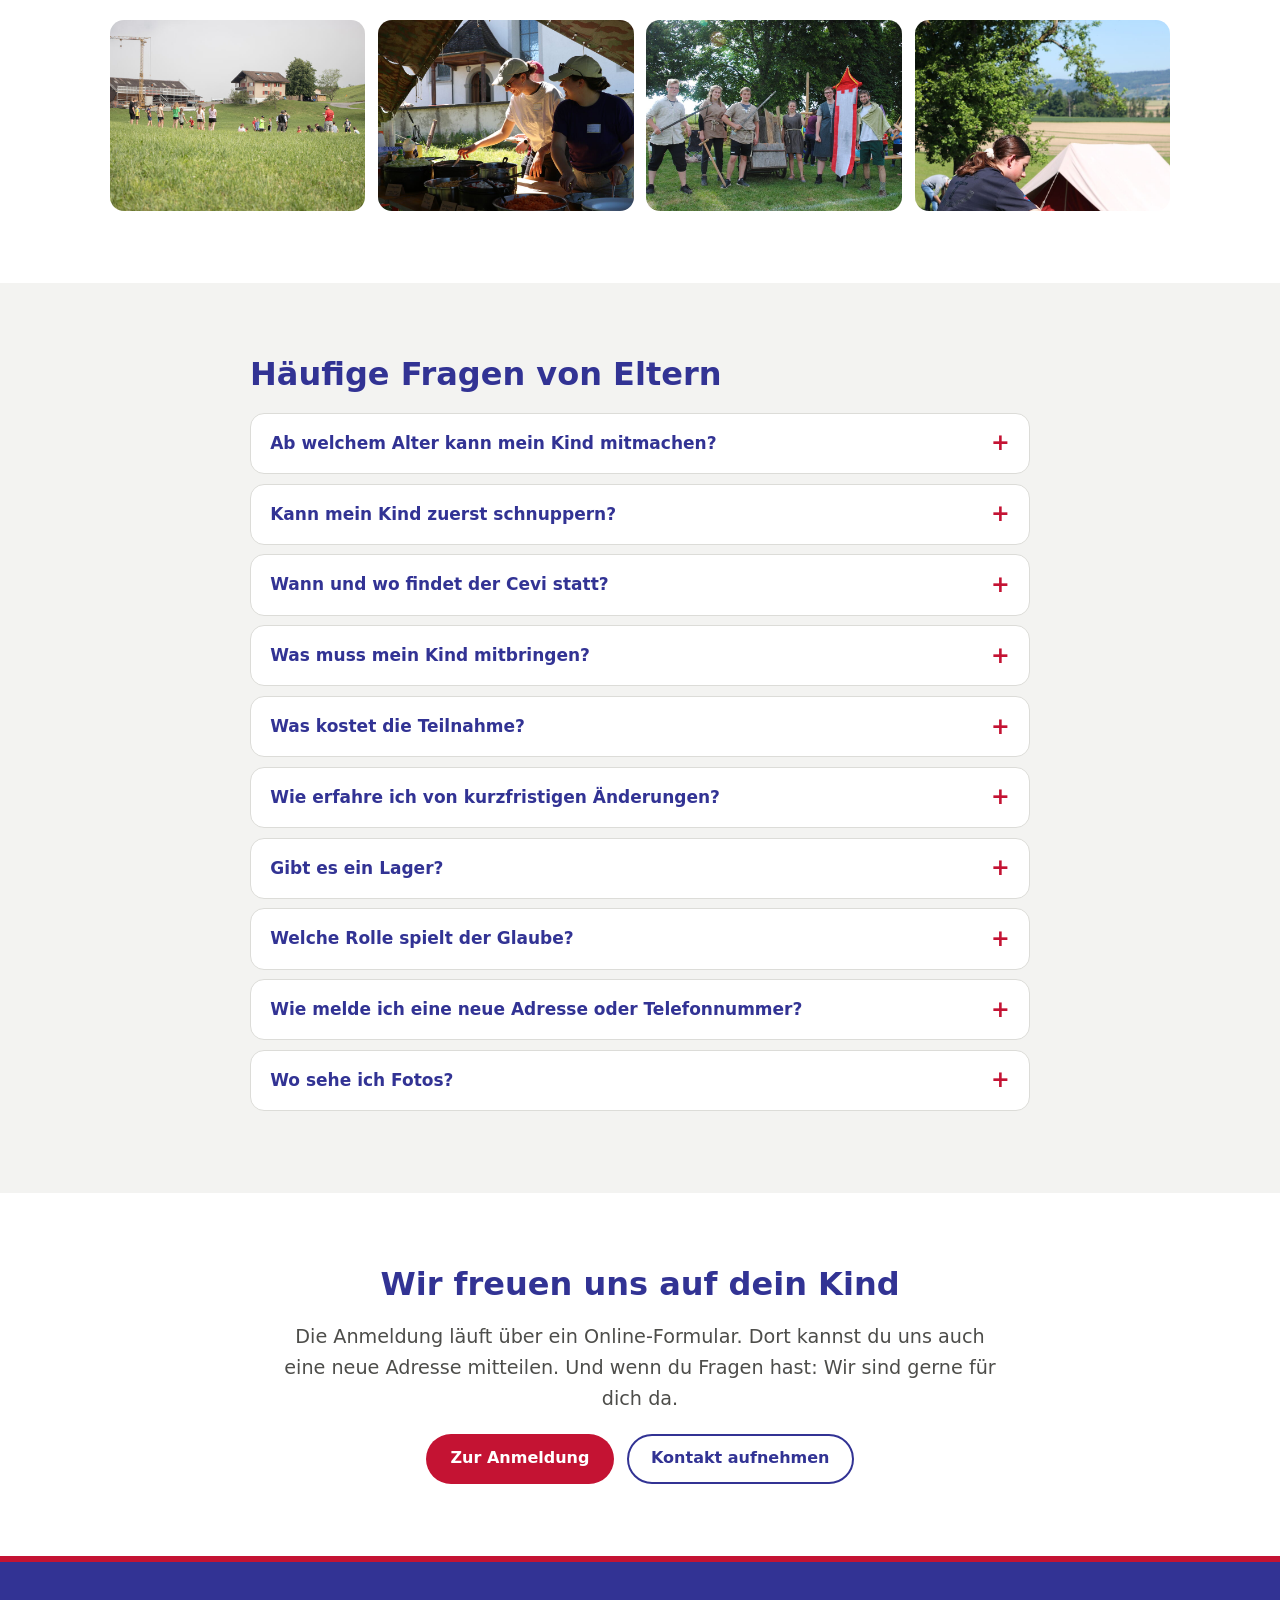
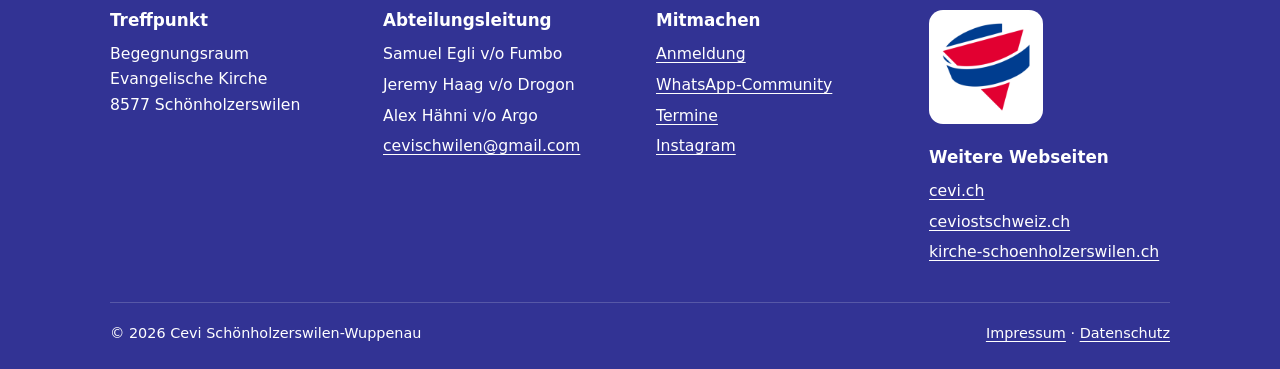
==== commit e2f4d61c: "Datenschutzerklärung als eigene Seite; Fotos mit erkennbaren Kindern ersetzt - datenschutz.html: Ver" ====
--- a/index.html
+++ b/index.html
@@ -11,7 +11,7 @@
 <meta property="og:type" content="website">
 <meta name="theme-color" content="#323394">
 <link rel="icon" type="image/png" href="bilder/favicon.png">
-<link rel="stylesheet" href="css/style.css?v=3">
+<link rel="stylesheet" href="css/style.css?v=4">
 </head>
 <body>
 <a class="skip-link" href="#inhalt">Zum Inhalt springen</a>
@@ -77,7 +77,7 @@
   <div class="container">
     <h2>Eindrücke</h2>
     <div class="fotos">
-      <img src="bilder/spiel.jpg" alt="Kinder rennen bei einem Geländespiel über eine Wiese" width="900" height="675" loading="lazy">
+      <img src="bilder/spiel.jpg" alt="Geländespiel auf einer grossen Wiese, die Gruppe ist aus der Ferne zu sehen" width="900" height="675" loading="lazy">
       <img src="bilder/kochen.jpg" alt="Zwei Leiterinnen kochen in der Lagerküche unter einem Zeltdach" width="900" height="675" loading="lazy">
       <img src="bilder/theater.jpg" alt="Leiterinnen und Leiter in Ritterkostümen bei einem Lagertheater" width="900" height="675" loading="lazy">
       <img src="bilder/zelt.jpg" alt="Eine Leiterin schlägt auf der Lagerwiese einen Hering ein, dahinter ein Zelt" width="900" height="675" loading="lazy">
@@ -88,7 +88,7 @@
 <section class="section section-alt">
   <div class="container" style="max-width:820px">
     <h2>Häufige Fragen von Eltern</h2>
-    <details class="faq"><summary>Ab welchem Alter kann mein Kind mitmachen?</summary><p>Ab dem 1. Kindergarten bei den Fröschli. Ab der 2. Klasse bis zur 1. Oberstufe gehören die Kinder zu den Jungschärlern.</p></details><details class="faq"><summary>Kann mein Kind zuerst schnuppern?</summary><p>Ja, sehr gerne! Dein Kind kann ohne Voranmeldung an einem Cevinachmittag vorbeikommen. Die Daten findest du im Kalender.</p></details><details class="faq"><summary>Wann und wo findet der Cevi statt?</summary><p>Alle zwei Wochen am Samstag von 13:45 bis 17:00 Uhr. Beginn und Schluss sind beim Begegnungsraum der evangelischen Kirche in 8577 Schönholzerswilen. Die Fröschli treffen sich einmal im Monat.</p></details><details class="faq"><summary>Was muss mein Kind mitbringen?</summary><p>Wetterfeste Kleidung, da das Programm draussen stattfindet, und eventuell ein Sackmesser.</p></details><details class="faq"><summary>Was kostet die Teilnahme?</summary><p>Der Jahresbeitrag beträgt CHF 70.– für Jungschärler (2. Klasse bis 1. Oberstufe) und CHF 35.– für Fröschli (Kindergarten bis 1. Klasse).</p></details><details class="faq"><summary>Wie erfahre ich von kurzfristigen Änderungen?</summary><p>Am schnellsten über unsere <a href="https://chat.whatsapp.com/JTQDPzQR4R84HKKHf14DCH" rel="noopener">WhatsApp-Community</a>. Alle Termine findest du zudem im Kalender auf dieser Website.</p></details><details class="faq"><summary>Gibt es ein Lager?</summary><p>Ja, einmal im Jahr, im Zelt oder in einem Lagerhaus. Datum und Infos findest du im Kalender und in der WhatsApp-Community.</p></details><details class="faq"><summary>Welche Rolle spielt der Glaube?</summary><p>Wir sind eine Jungschar mit christlicher Grundlage. Zu jedem Programm gehören eine Geschichte und ein kurzer Input. Willkommen ist bei uns jedes Kind.</p></details><details class="faq"><summary>Wie melde ich eine neue Adresse oder Telefonnummer?</summary><p>Über das <a href="anmeldung.html">Anmeldeformular</a>. Dort kannst du uns auch Änderungen mitteilen.</p></details><details class="faq"><summary>Wo sehe ich Fotos?</summary><p>Hier auf der Website zeigen wir nur eine kleine Auswahl. Alle Lagerfotos sind Eltern und Leitenden vorbehalten. Melde dich bei uns, dann erhältst du den Zugang: <a href="kontakt.html">zum Kontakt</a>.</p></details>
+    <details class="faq"><summary>Ab welchem Alter kann mein Kind mitmachen?</summary><p>Ab dem 1. Kindergarten bei den Fröschli. Ab der 2. Klasse bis zur 1. Oberstufe gehören die Kinder zu den Jungschärlern.</p></details><details class="faq"><summary>Kann mein Kind zuerst schnuppern?</summary><p>Ja, sehr gerne! Dein Kind kann ohne Voranmeldung an einem Cevinachmittag vorbeikommen. Die Daten findest du im Kalender.</p></details><details class="faq"><summary>Wann und wo findet der Cevi statt?</summary><p>Alle zwei Wochen am Samstag von 13:45 bis 17:00 Uhr. Beginn und Schluss sind beim Begegnungsraum der evangelischen Kirche in 8577 Schönholzerswilen. Die Fröschli treffen sich einmal im Monat.</p></details><details class="faq"><summary>Was muss mein Kind mitbringen?</summary><p>Wetterfeste Kleidung, da das Programm draussen stattfindet, und eventuell ein Sackmesser.</p></details><details class="faq"><summary>Was kostet die Teilnahme?</summary><p>Der Jahresbeitrag beträgt CHF 70.– für Jungschärler (2. Klasse bis 1. Oberstufe) und CHF 35.– für Fröschli (Kindergarten bis 1. Klasse).</p></details><details class="faq"><summary>Wie erfahre ich von kurzfristigen Änderungen?</summary><p>Am schnellsten über unsere <a href="https://chat.whatsapp.com/JTQDPzQR4R84HKKHf14DCH" rel="noopener">WhatsApp-Community</a>. Alle Termine findest du zudem im Kalender auf dieser Website.</p></details><details class="faq"><summary>Gibt es ein Lager?</summary><p>Ja, einmal im Jahr, im Zelt oder in einem Lagerhaus. Datum und Infos findest du im Kalender und in der WhatsApp-Community.</p></details><details class="faq"><summary>Welche Rolle spielt der Glaube?</summary><p>Wir sind eine Jungschar mit christlicher Grundlage. Zu jedem Programm gehören eine Geschichte und ein kurzer Input. Willkommen ist bei uns jedes Kind.</p></details><details class="faq"><summary>Wie melde ich eine neue Adresse oder Telefonnummer?</summary><p>Über das <a href="anmeldung.html">Anmeldeformular</a>. Dort kannst du uns auch Änderungen mitteilen.</p></details><details class="faq"><summary>Wo sehe ich Fotos?</summary><p>Hier auf der Website zeigen wir nur eine kleine Auswahl und keine Bilder, auf denen Kinder ohne Einwilligung der Eltern erkennbar sind. Alle Lagerfotos sind Eltern und Leitenden vorbehalten. Melde dich bei uns, dann erhältst du den Zugang: <a href="kontakt.html">zum Kontakt</a>.</p></details>
   </div>
 </section>
 
@@ -141,10 +141,10 @@
     </div>
     <div class="footer-bottom">
       <span>© <span id="jahr">2026</span> Cevi Schönholzerswilen-Wuppenau</span>
-      <span><a href="impressum.html">Impressum und Datenschutz</a></span>
+      <span><a href="impressum.html">Impressum</a> · <a href="datenschutz.html">Datenschutz</a></span>
     </div>
   </div>
 </footer>
-<script src="js/main.js?v=3"></script>
+<script src="js/main.js?v=4"></script>
 </body>
 </html>
--- a/css/style.css
+++ b/css/style.css
@@ -169,6 +169,11 @@
 .checklist li { padding-left: 1.7rem; position: relative; margin-bottom: .35rem; }
 .checklist li::before { content: "✓"; position: absolute; left: 0; color: var(--rot); font-weight: 700; }
 
+/* ---------- Rechtstexte ---------- */
+.rechtstext { max-width: 800px; }
+.rechtstext h2 { font-size: 1.3rem; margin-top: 2rem; }
+.rechtstext h2:first-child { margin-top: 0; }
+
 /* ---------- Fotos ---------- */
 .fotos { display: grid; gap: .8rem; grid-template-columns: repeat(4, 1fr); }
 .fotos img { width: 100%; aspect-ratio: 4 / 3; object-fit: cover; border-radius: var(--radius); }
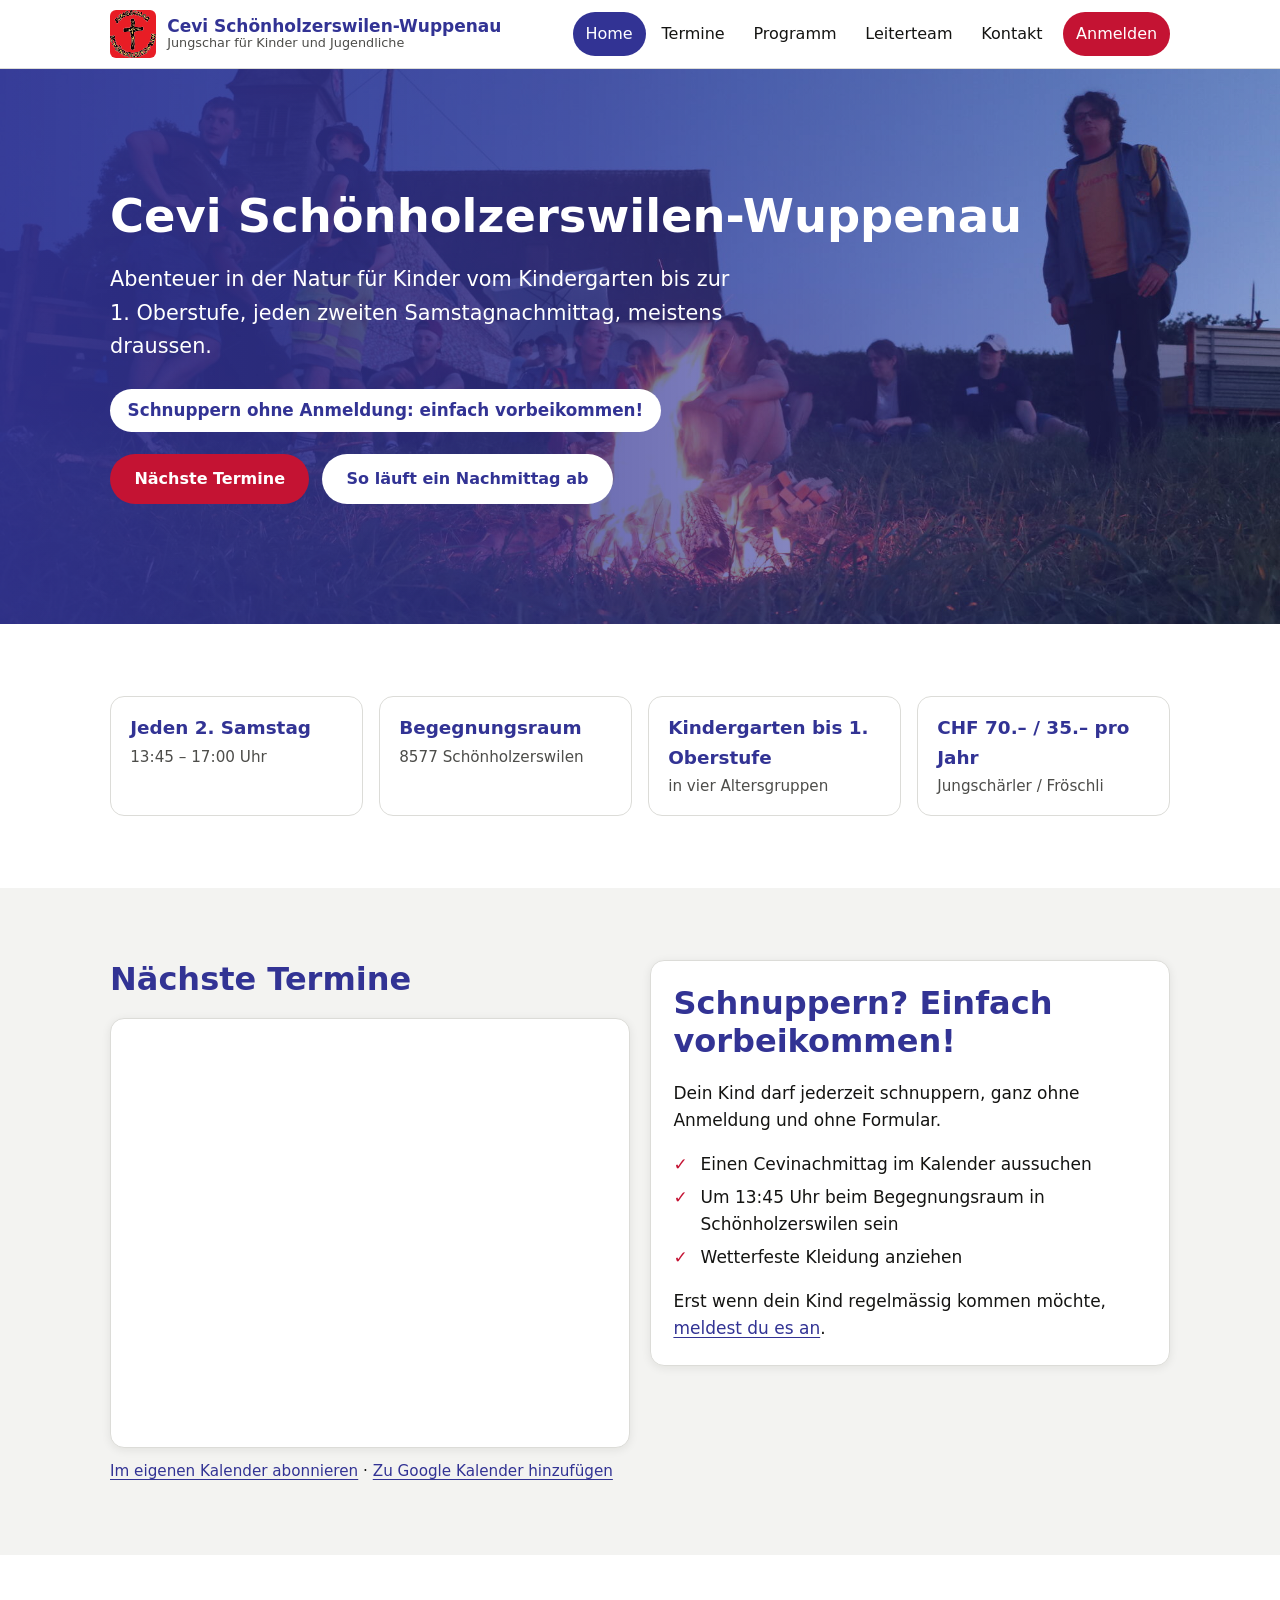
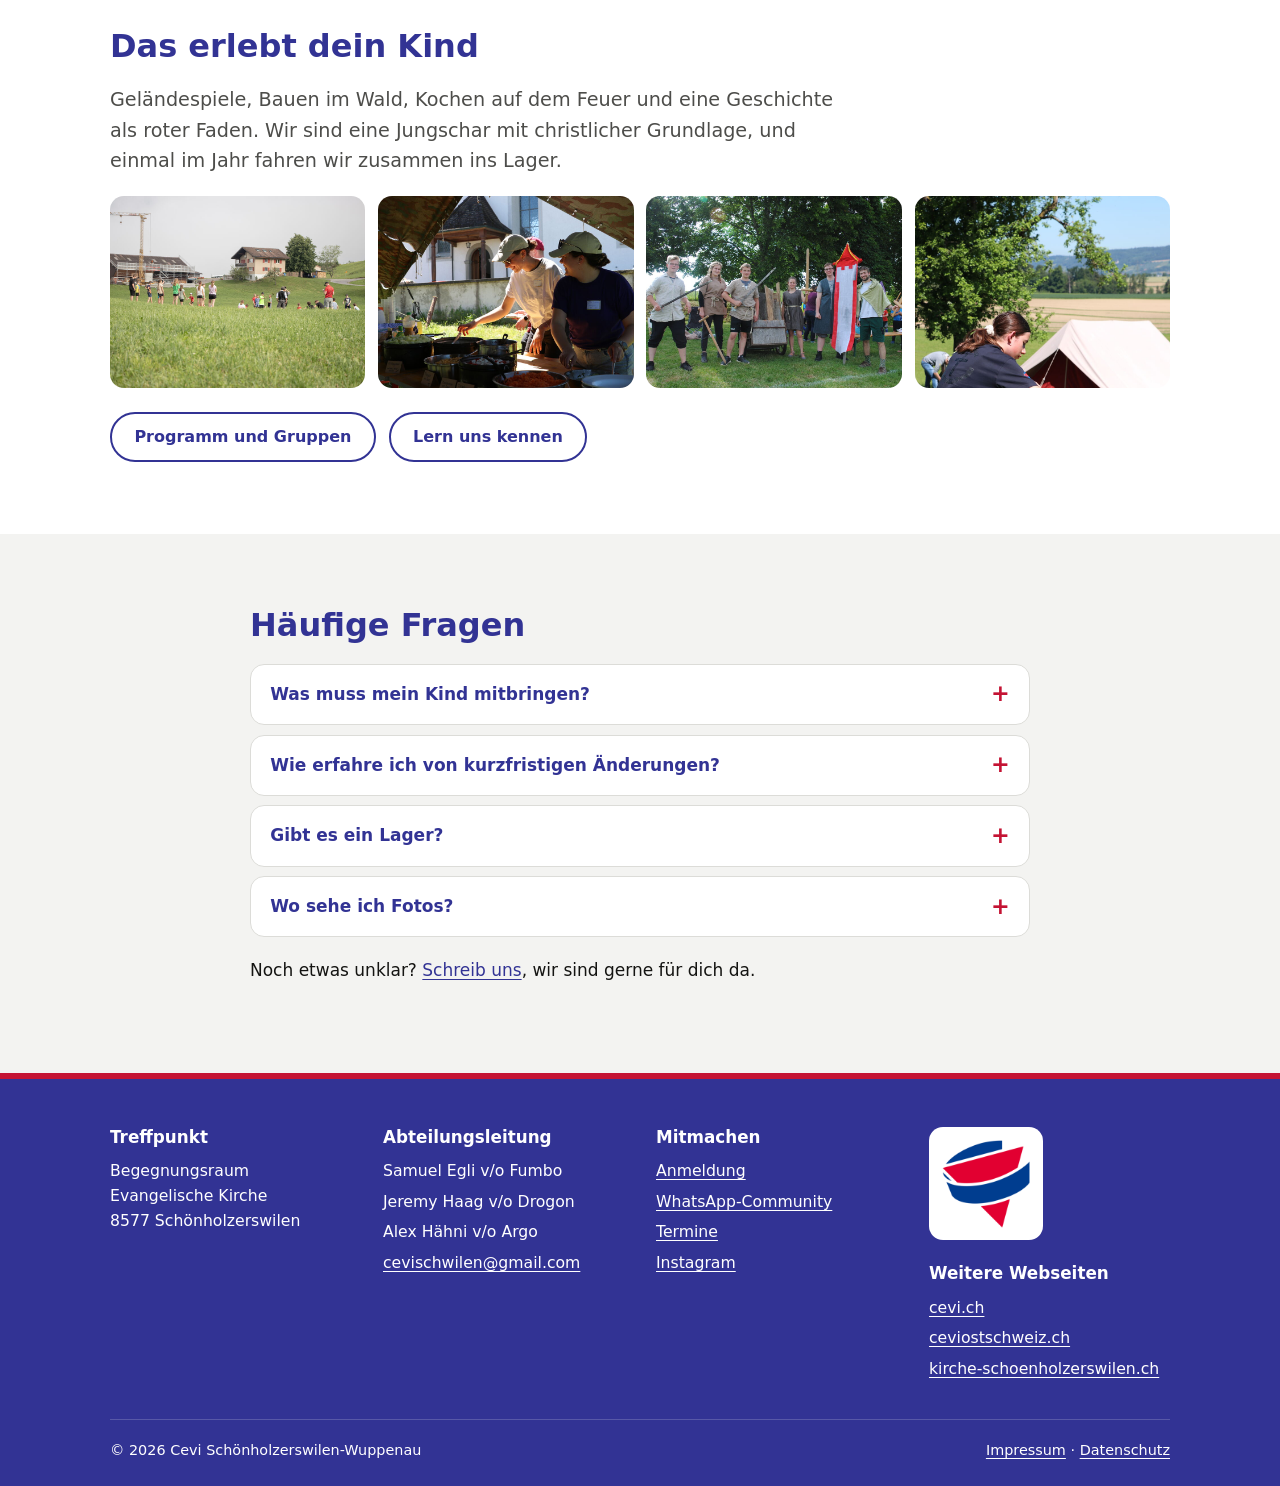
==== commit ebe7c23f: "Startseite entschlackt, Schnuppern ohne Anmeldung hervorgehoben - Startseite: Hinweis im Titelbild u" ====
--- a/index.html
+++ b/index.html
@@ -4,14 +4,14 @@
 <meta charset="utf-8">
 <meta name="viewport" content="width=device-width, initial-scale=1">
 <title>Cevi Schönholzerswilen-Wuppenau – Jungschar für Kinder</title>
-<meta name="description" content="Jungschar für Kinder vom Kindergarten bis zur 1. Oberstufe: alle zwei Wochen ein betreutes Programm am Samstagnachmittag in Schönholzerswilen.">
+<meta name="description" content="Jungschar für Kinder vom Kindergarten bis zur 1. Oberstufe, jeden zweiten Samstagnachmittag in Schönholzerswilen. Schnuppern ohne Anmeldung.">
 <meta property="og:site_name" content="Cevi Schönholzerswilen-Wuppenau">
 <meta property="og:title" content="Cevi Schönholzerswilen-Wuppenau – Jungschar für Kinder">
-<meta property="og:description" content="Jungschar für Kinder vom Kindergarten bis zur 1. Oberstufe: alle zwei Wochen ein betreutes Programm am Samstagnachmittag in Schönholzerswilen.">
+<meta property="og:description" content="Jungschar für Kinder vom Kindergarten bis zur 1. Oberstufe, jeden zweiten Samstagnachmittag in Schönholzerswilen. Schnuppern ohne Anmeldung.">
 <meta property="og:type" content="website">
 <meta name="theme-color" content="#323394">
 <link rel="icon" type="image/png" href="bilder/favicon.png">
-<link rel="stylesheet" href="css/style.css?v=4">
+<link rel="stylesheet" href="css/style.css?v=5">
 </head>
 <body>
 <a class="skip-link" href="#inhalt">Zum Inhalt springen</a>
@@ -32,10 +32,11 @@
 <section class="hero">
   <div class="container">
     <h1>Cevi Schönholzerswilen-Wuppenau</h1>
-    <p>Schön, dass du da bist! Bei uns erlebt dein Kind jeden zweiten Samstagnachmittag Abenteuer draussen in der Natur, vom Kindergarten bis zur 1. Oberstufe.</p>
+    <p>Abenteuer in der Natur für Kinder vom Kindergarten bis zur 1. Oberstufe, jeden zweiten Samstagnachmittag, meistens draussen.</p>
+    <p class="hero-badge">Schnuppern ohne Anmeldung: einfach vorbeikommen!</p>
     <div class="btn-row">
-      <a class="btn btn-primary" href="anmeldung.html">Kind anmelden</a>
-      <a class="btn btn-light" href="#termine">Nächste Termine</a>
+      <a class="btn btn-primary" href="#termine">Nächste Termine</a>
+      <a class="btn btn-light" href="programm.html">So läuft ein Nachmittag ab</a>
     </div>
   </div>
 </section>
@@ -60,46 +61,44 @@
       </div>
       <p class="kalender-links"><a href="webcal://calendar.google.com/calendar/ical/e7435602adfb3c310f453dc6d6e5062e9f4d545d1b89245a985169646815cd23%40group.calendar.google.com/public/basic.ics">Im eigenen Kalender abonnieren</a> · <a href="https://calendar.google.com/calendar/render?cid=e7435602adfb3c310f453dc6d6e5062e9f4d545d1b89245a985169646815cd23%40group.calendar.google.com" rel="noopener">Zu Google Kalender hinzufügen</a></p>
     </div>
-    <div>
-      <h2>Was dein Kind bei uns erlebt</h2>
-      <p>Wir sind eine Jungschar mit christlicher Grundlage. Am Herzen liegt uns eine lebendige Gemeinschaft mit Gott und untereinander, und dass die Kinder gemeinsam etwas erleben.</p>
-      <p>Unser Leiterteam bereitet alle zwei Wochen ein Programm vor: Geländespiele, Bauen im Wald, Kochen auf dem Feuer und eine Geschichte als roter Faden. Dein Kind ist dabei in einer Gruppe mit Gleichaltrigen unterwegs.</p>
-      <p>Einmal im Jahr fahren wir zusammen ins Lager, im Zelt oder in einem Lagerhaus.</p>
-      <div class="btn-row">
-        <a class="btn btn-outline" href="programm.html">Ablauf und Gruppen</a>
-        <a class="btn btn-outline" href="leiterteam.html">Lern uns kennen</a>
-      </div>
+    <div class="card schnuppern">
+      <h2>Schnuppern? Einfach vorbeikommen!</h2>
+      <p>Dein Kind darf jederzeit schnuppern, ganz ohne Anmeldung und ohne Formular.</p>
+      <ul class="checklist">
+        <li>Einen Cevinachmittag im Kalender aussuchen</li>
+        <li>Um 13:45 Uhr beim Begegnungsraum in Schönholzerswilen sein</li>
+        <li>Wetterfeste Kleidung anziehen</li>
+      </ul>
+      <p>Erst wenn dein Kind regelmässig kommen möchte, <a href="anmeldung.html">meldest du es an</a>.</p>
     </div>
   </div>
 </section>
 
 <section class="section">
   <div class="container">
-    <h2>Eindrücke</h2>
+    <h2>Das erlebt dein Kind</h2>
+    <p class="lead">Geländespiele, Bauen im Wald, Kochen auf dem Feuer und eine Geschichte als roter Faden. Wir sind eine Jungschar mit christlicher Grundlage, und einmal im Jahr fahren wir zusammen ins Lager.</p>
     <div class="fotos">
       <img src="bilder/spiel.jpg" alt="Geländespiel auf einer grossen Wiese, die Gruppe ist aus der Ferne zu sehen" width="900" height="675" loading="lazy">
       <img src="bilder/kochen.jpg" alt="Zwei Leiterinnen kochen in der Lagerküche unter einem Zeltdach" width="900" height="675" loading="lazy">
       <img src="bilder/theater.jpg" alt="Leiterinnen und Leiter in Ritterkostümen bei einem Lagertheater" width="900" height="675" loading="lazy">
       <img src="bilder/zelt.jpg" alt="Eine Leiterin schlägt auf der Lagerwiese einen Hering ein, dahinter ein Zelt" width="900" height="675" loading="lazy">
     </div>
+    <div class="btn-row" style="margin-top:1.5rem">
+      <a class="btn btn-outline" href="programm.html">Programm und Gruppen</a>
+      <a class="btn btn-outline" href="leiterteam.html">Lern uns kennen</a>
+    </div>
   </div>
 </section>
 
 <section class="section section-alt">
   <div class="container" style="max-width:820px">
-    <h2>Häufige Fragen von Eltern</h2>
-    <details class="faq"><summary>Ab welchem Alter kann mein Kind mitmachen?</summary><p>Ab dem 1. Kindergarten bei den Fröschli. Ab der 2. Klasse bis zur 1. Oberstufe gehören die Kinder zu den Jungschärlern.</p></details><details class="faq"><summary>Kann mein Kind zuerst schnuppern?</summary><p>Ja, sehr gerne! Dein Kind kann ohne Voranmeldung an einem Cevinachmittag vorbeikommen. Die Daten findest du im Kalender.</p></details><details class="faq"><summary>Wann und wo findet der Cevi statt?</summary><p>Alle zwei Wochen am Samstag von 13:45 bis 17:00 Uhr. Beginn und Schluss sind beim Begegnungsraum der evangelischen Kirche in 8577 Schönholzerswilen. Die Fröschli treffen sich einmal im Monat.</p></details><details class="faq"><summary>Was muss mein Kind mitbringen?</summary><p>Wetterfeste Kleidung, da das Programm draussen stattfindet, und eventuell ein Sackmesser.</p></details><details class="faq"><summary>Was kostet die Teilnahme?</summary><p>Der Jahresbeitrag beträgt CHF 70.– für Jungschärler (2. Klasse bis 1. Oberstufe) und CHF 35.– für Fröschli (Kindergarten bis 1. Klasse).</p></details><details class="faq"><summary>Wie erfahre ich von kurzfristigen Änderungen?</summary><p>Am schnellsten über unsere <a href="https://chat.whatsapp.com/JTQDPzQR4R84HKKHf14DCH" rel="noopener">WhatsApp-Community</a>. Alle Termine findest du zudem im Kalender auf dieser Website.</p></details><details class="faq"><summary>Gibt es ein Lager?</summary><p>Ja, einmal im Jahr, im Zelt oder in einem Lagerhaus. Datum und Infos findest du im Kalender und in der WhatsApp-Community.</p></details><details class="faq"><summary>Welche Rolle spielt der Glaube?</summary><p>Wir sind eine Jungschar mit christlicher Grundlage. Zu jedem Programm gehören eine Geschichte und ein kurzer Input. Willkommen ist bei uns jedes Kind.</p></details><details class="faq"><summary>Wie melde ich eine neue Adresse oder Telefonnummer?</summary><p>Über das <a href="anmeldung.html">Anmeldeformular</a>. Dort kannst du uns auch Änderungen mitteilen.</p></details><details class="faq"><summary>Wo sehe ich Fotos?</summary><p>Hier auf der Website zeigen wir nur eine kleine Auswahl und keine Bilder, auf denen Kinder ohne Einwilligung der Eltern erkennbar sind. Alle Lagerfotos sind Eltern und Leitenden vorbehalten. Melde dich bei uns, dann erhältst du den Zugang: <a href="kontakt.html">zum Kontakt</a>.</p></details>
-  </div>
-</section>
-
-<section class="section center">
-  <div class="container">
-    <h2>Wir freuen uns auf dein Kind</h2>
-    <p class="lead">Die Anmeldung läuft über ein Online-Formular. Dort kannst du uns auch eine neue Adresse mitteilen. Und wenn du Fragen hast: Wir sind gerne für dich da.</p>
-    <div class="btn-row">
-      <a class="btn btn-primary" href="anmeldung.html">Zur Anmeldung</a>
-      <a class="btn btn-outline" href="kontakt.html">Kontakt aufnehmen</a>
-    </div>
+    <h2>Häufige Fragen</h2>
+    <details class="faq"><summary>Was muss mein Kind mitbringen?</summary><p>Wetterfeste Kleidung, da das Programm meistens draussen stattfindet, und eventuell ein Sackmesser.</p></details>
+    <details class="faq"><summary>Wie erfahre ich von kurzfristigen Änderungen?</summary><p>Am schnellsten über unsere <a href="https://chat.whatsapp.com/JTQDPzQR4R84HKKHf14DCH" rel="noopener">WhatsApp-Community</a>. Alle Termine findest du zudem im Kalender auf dieser Website.</p></details>
+    <details class="faq"><summary>Gibt es ein Lager?</summary><p>Ja, einmal im Jahr, im Zelt oder in einem Lagerhaus. Datum und Infos findest du im Kalender und in der WhatsApp-Community.</p></details>
+    <details class="faq"><summary>Wo sehe ich Fotos?</summary><p>Hier auf der Website zeigen wir nur eine kleine Auswahl und keine Bilder, auf denen Kinder ohne Einwilligung der Eltern erkennbar sind. Alle Lagerfotos sind Eltern und Leitenden vorbehalten. Melde dich bei uns, dann erhältst du den Zugang: <a href="kontakt.html">zum Kontakt</a>.</p></details>
+    <p style="margin-top:1.2rem">Noch etwas unklar? <a href="kontakt.html">Schreib uns</a>, wir sind gerne für dich da.</p>
   </div>
 </section>
 </main>
@@ -145,6 +144,6 @@
     </div>
   </div>
 </footer>
-<script src="js/main.js?v=4"></script>
+<script src="js/main.js?v=5"></script>
 </body>
 </html>
--- a/css/style.css
+++ b/css/style.css
@@ -129,6 +129,13 @@
 .page-head h1 { color: #fff; margin-bottom: .3em; }
 .page-head p { margin: 0; max-width: 44rem; opacity: .92; font-size: 1.1rem; }
 
+.hero .hero-badge {
+  display: inline-block; background: #fff; color: var(--blau); font-weight: 700;
+  font-size: 1.05rem; border-radius: 999px; padding: .5rem 1.1rem; margin-bottom: 1.4rem; max-width: none;
+}
+.schnuppern { border-left: 6px solid var(--rot); align-self: start; }
+.hinweis { margin-bottom: 1.2rem; }
+
 /* ---------- Buttons ---------- */
 .btn-row { display: flex; flex-wrap: wrap; gap: .8rem; }
 .center .btn-row { justify-content: center; }
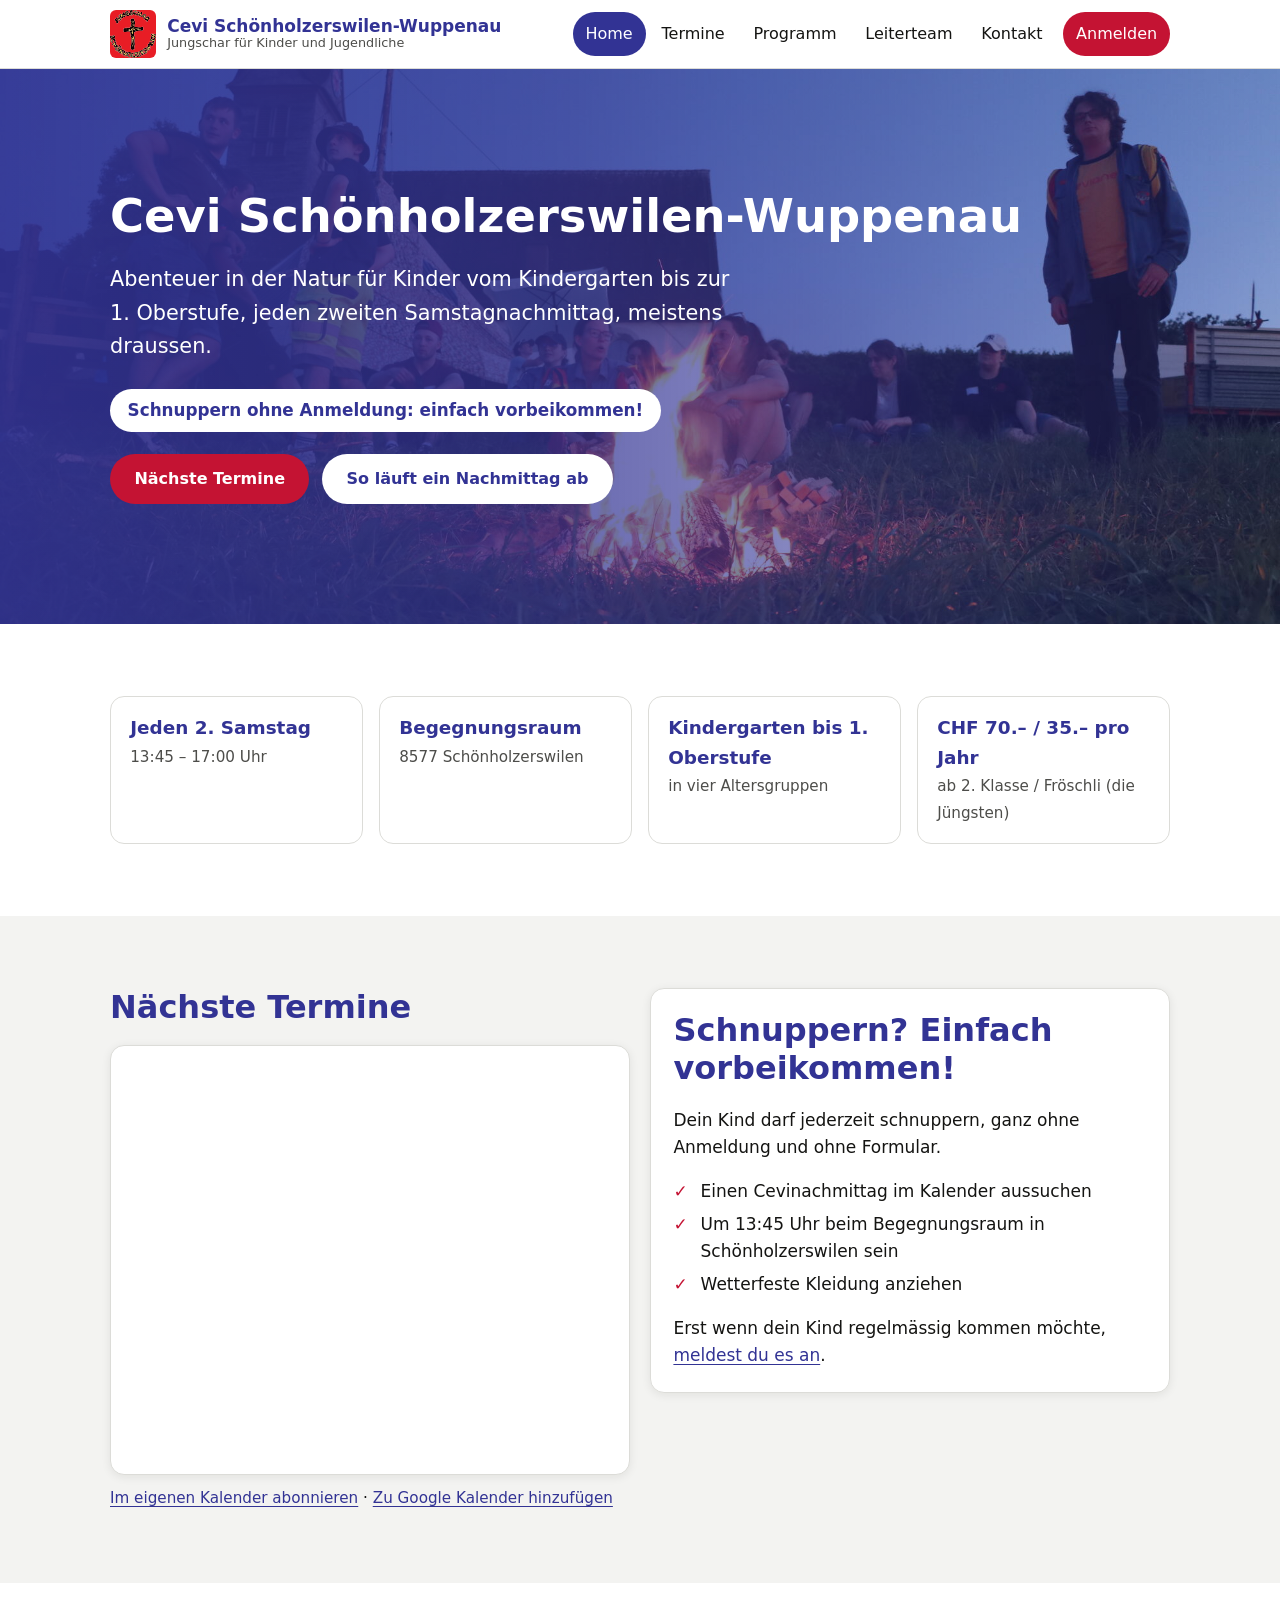
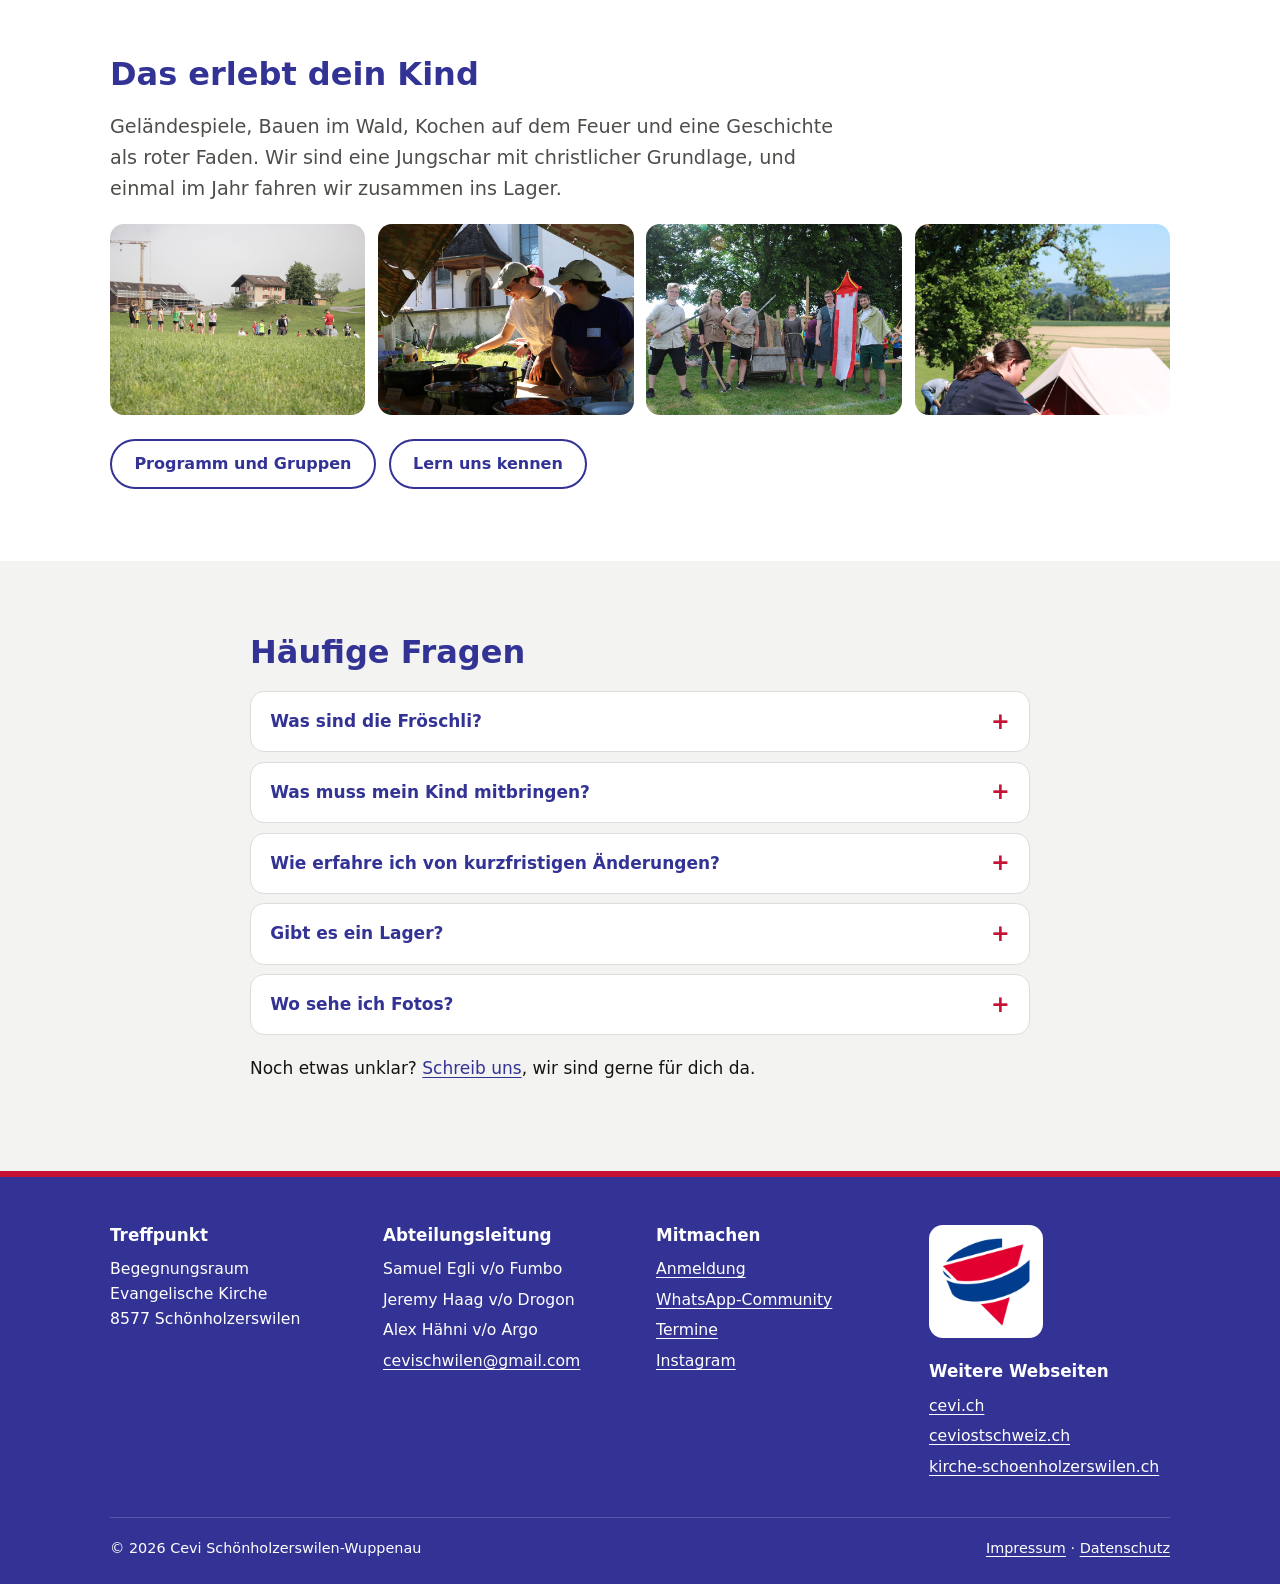
==== commit bd35fdc6: "Fröschli erklärt: Startseite (Frage und Beitrag), Programm, Anmeldung Co-Authored-By: Claude Fable 5" ====
--- a/index.html
+++ b/index.html
@@ -47,7 +47,7 @@
       <li><strong>Jeden 2. Samstag</strong><span>13:45 – 17:00 Uhr</span></li>
       <li><strong>Begegnungsraum</strong><span>8577 Schönholzerswilen</span></li>
       <li><strong>Kindergarten bis 1. Oberstufe</strong><span>in vier Altersgruppen</span></li>
-      <li><strong>CHF 70.– / 35.– pro Jahr</strong><span>Jungschärler / Fröschli</span></li>
+      <li><strong>CHF 70.– / 35.– pro Jahr</strong><span>ab 2. Klasse / Fröschli (die Jüngsten)</span></li>
     </ul>
   </div>
 </section>
@@ -94,6 +94,7 @@
 <section class="section section-alt">
   <div class="container" style="max-width:820px">
     <h2>Häufige Fragen</h2>
+    <details class="faq"><summary>Was sind die Fröschli?</summary><p>Die Fröschli sind unsere Jüngsten: Kinder vom 1. Kindergarten bis zur 1. Klasse. Sie treffen sich einmal im Monat zu einem eigenen Programm, entdecken den Wald, essen gemeinsam Zvieri und hören eine Geschichte. Ab der 2. Klasse wechseln sie in eine der grösseren Gruppen, die sich alle zwei Wochen treffen.</p></details>
     <details class="faq"><summary>Was muss mein Kind mitbringen?</summary><p>Wetterfeste Kleidung, da das Programm meistens draussen stattfindet, und eventuell ein Sackmesser.</p></details>
     <details class="faq"><summary>Wie erfahre ich von kurzfristigen Änderungen?</summary><p>Am schnellsten über unsere <a href="https://chat.whatsapp.com/JTQDPzQR4R84HKKHf14DCH" rel="noopener">WhatsApp-Community</a>. Alle Termine findest du zudem im Kalender auf dieser Website.</p></details>
     <details class="faq"><summary>Gibt es ein Lager?</summary><p>Ja, einmal im Jahr, im Zelt oder in einem Lagerhaus. Datum und Infos findest du im Kalender und in der WhatsApp-Community.</p></details>
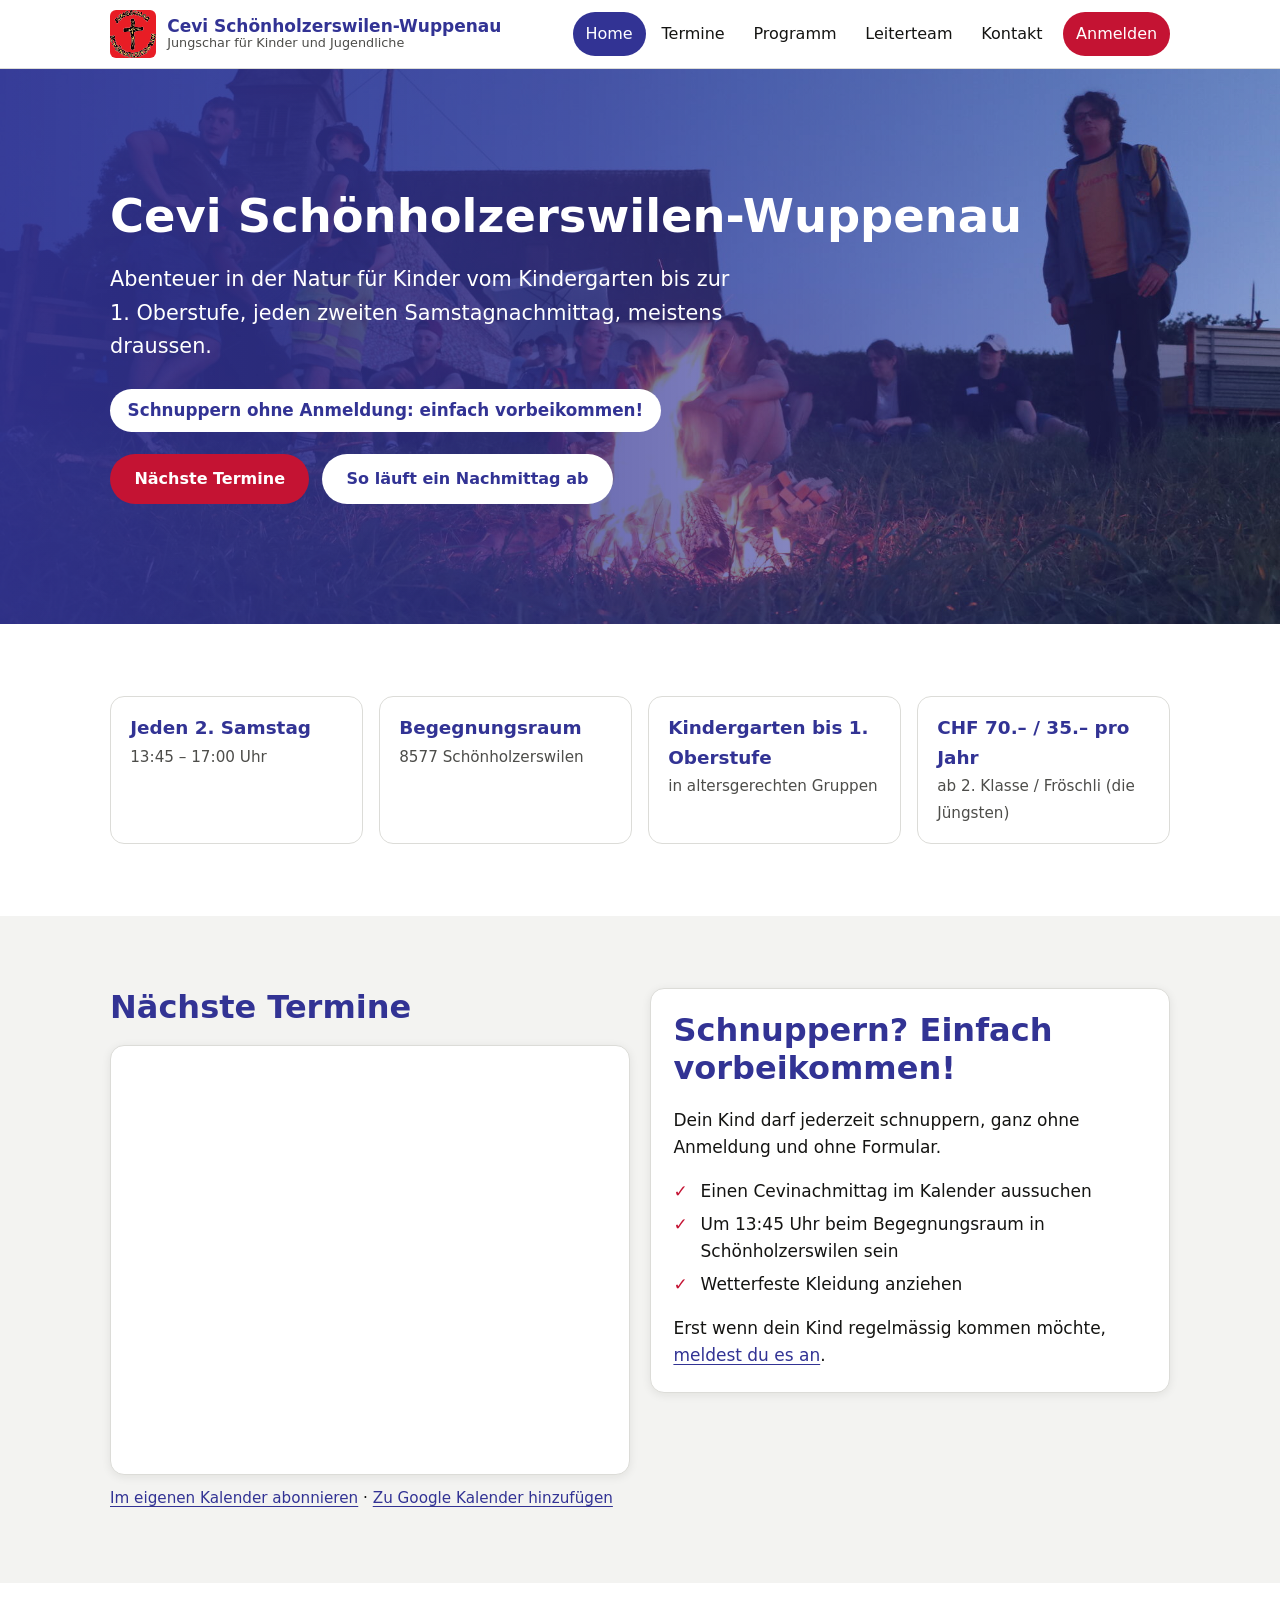
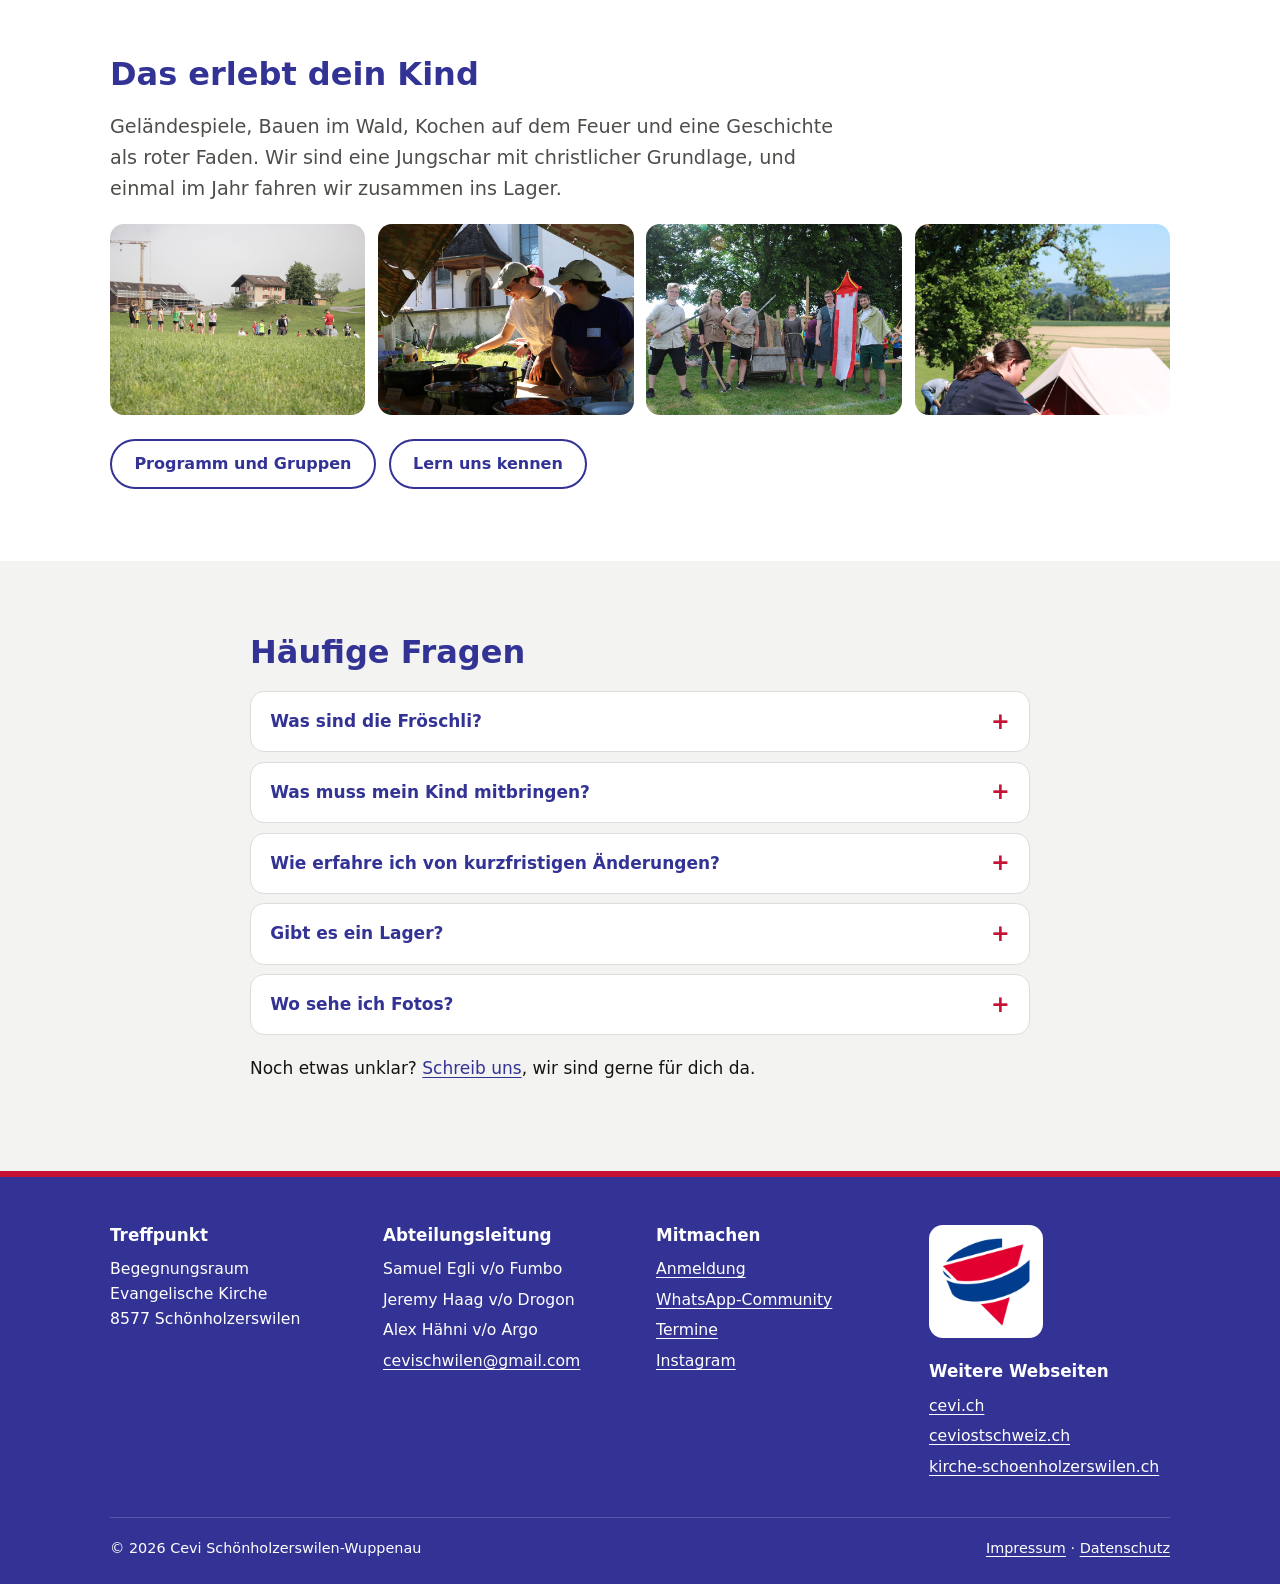
==== commit fd6cab0f: "Angabe «vier Altersgruppen» entfernt Co-Authored-By: Claude Fable 5.2 <noreply@anthropic.com> Claude" ====
--- a/index.html
+++ b/index.html
@@ -46,7 +46,7 @@
     <ul class="facts">
       <li><strong>Jeden 2. Samstag</strong><span>13:45 – 17:00 Uhr</span></li>
       <li><strong>Begegnungsraum</strong><span>8577 Schönholzerswilen</span></li>
-      <li><strong>Kindergarten bis 1. Oberstufe</strong><span>in vier Altersgruppen</span></li>
+      <li><strong>Kindergarten bis 1. Oberstufe</strong><span>in altersgerechten Gruppen</span></li>
       <li><strong>CHF 70.– / 35.– pro Jahr</strong><span>ab 2. Klasse / Fröschli (die Jüngsten)</span></li>
     </ul>
   </div>
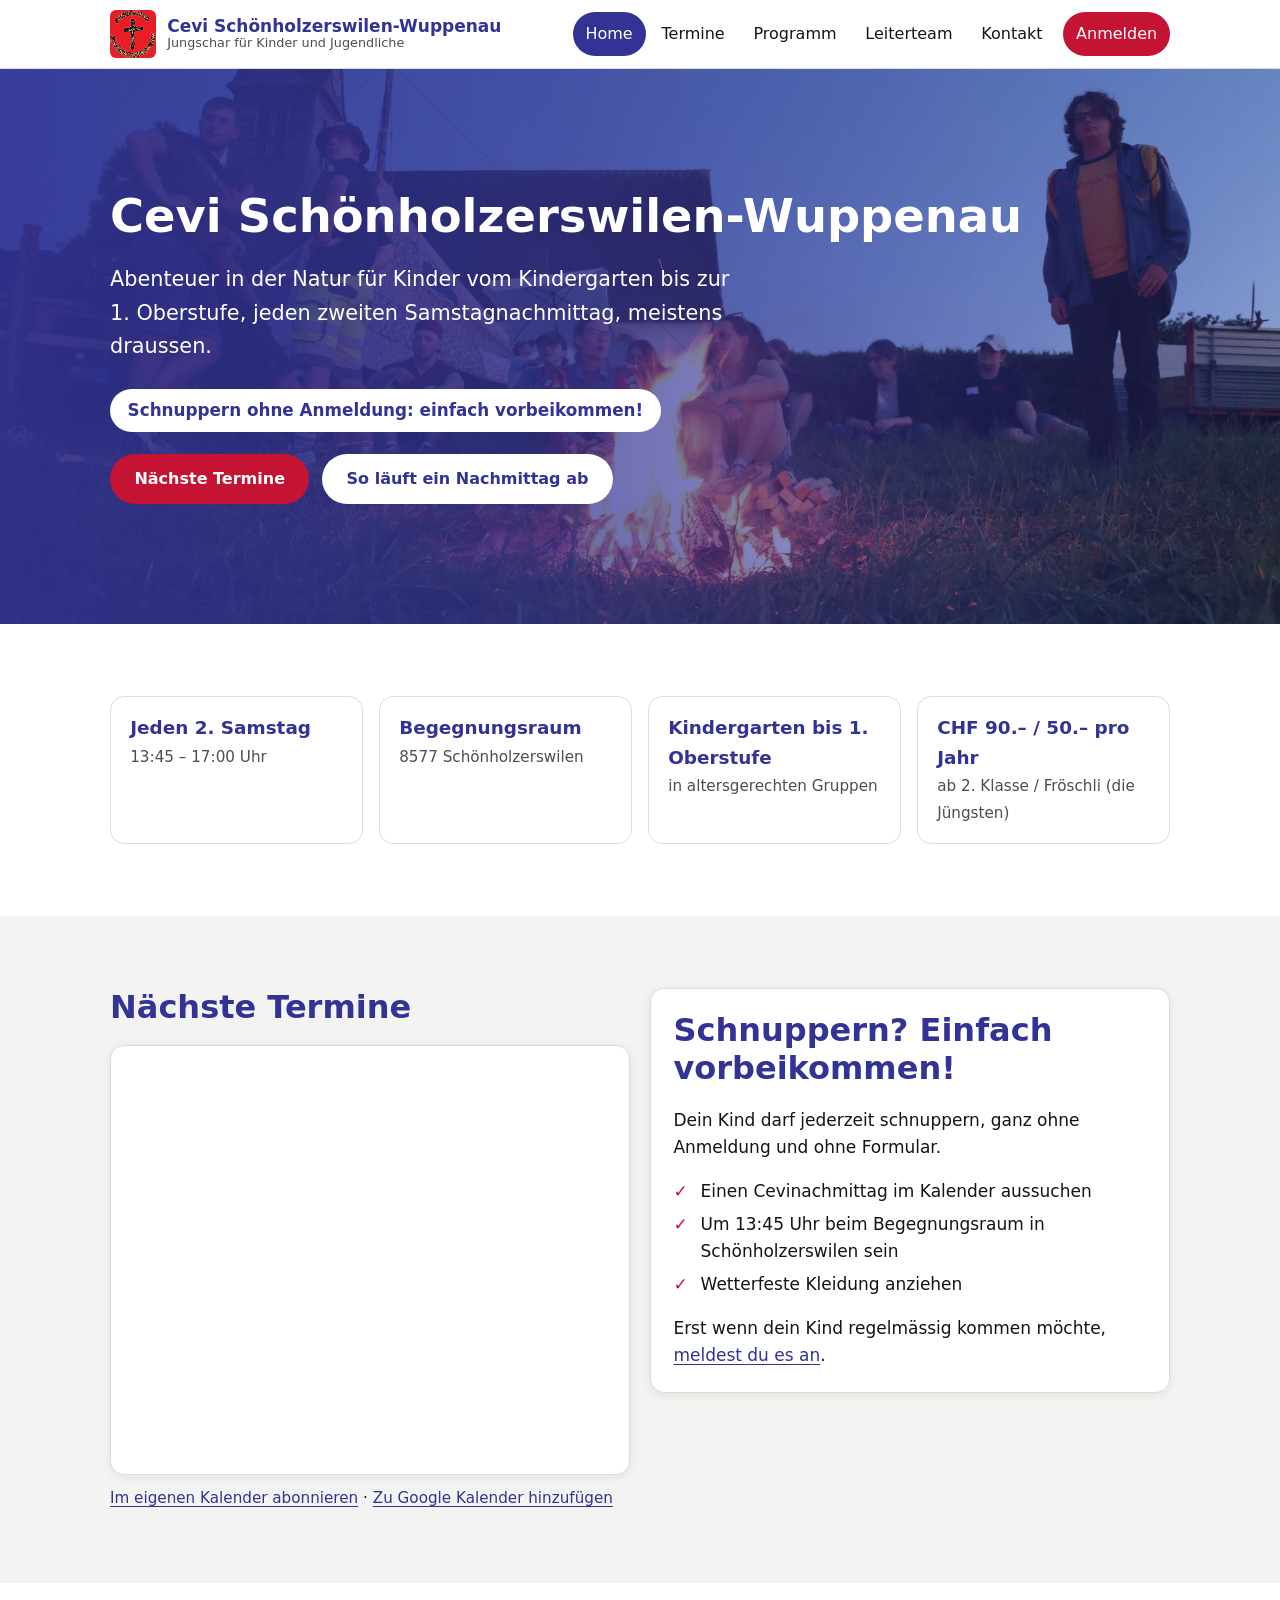
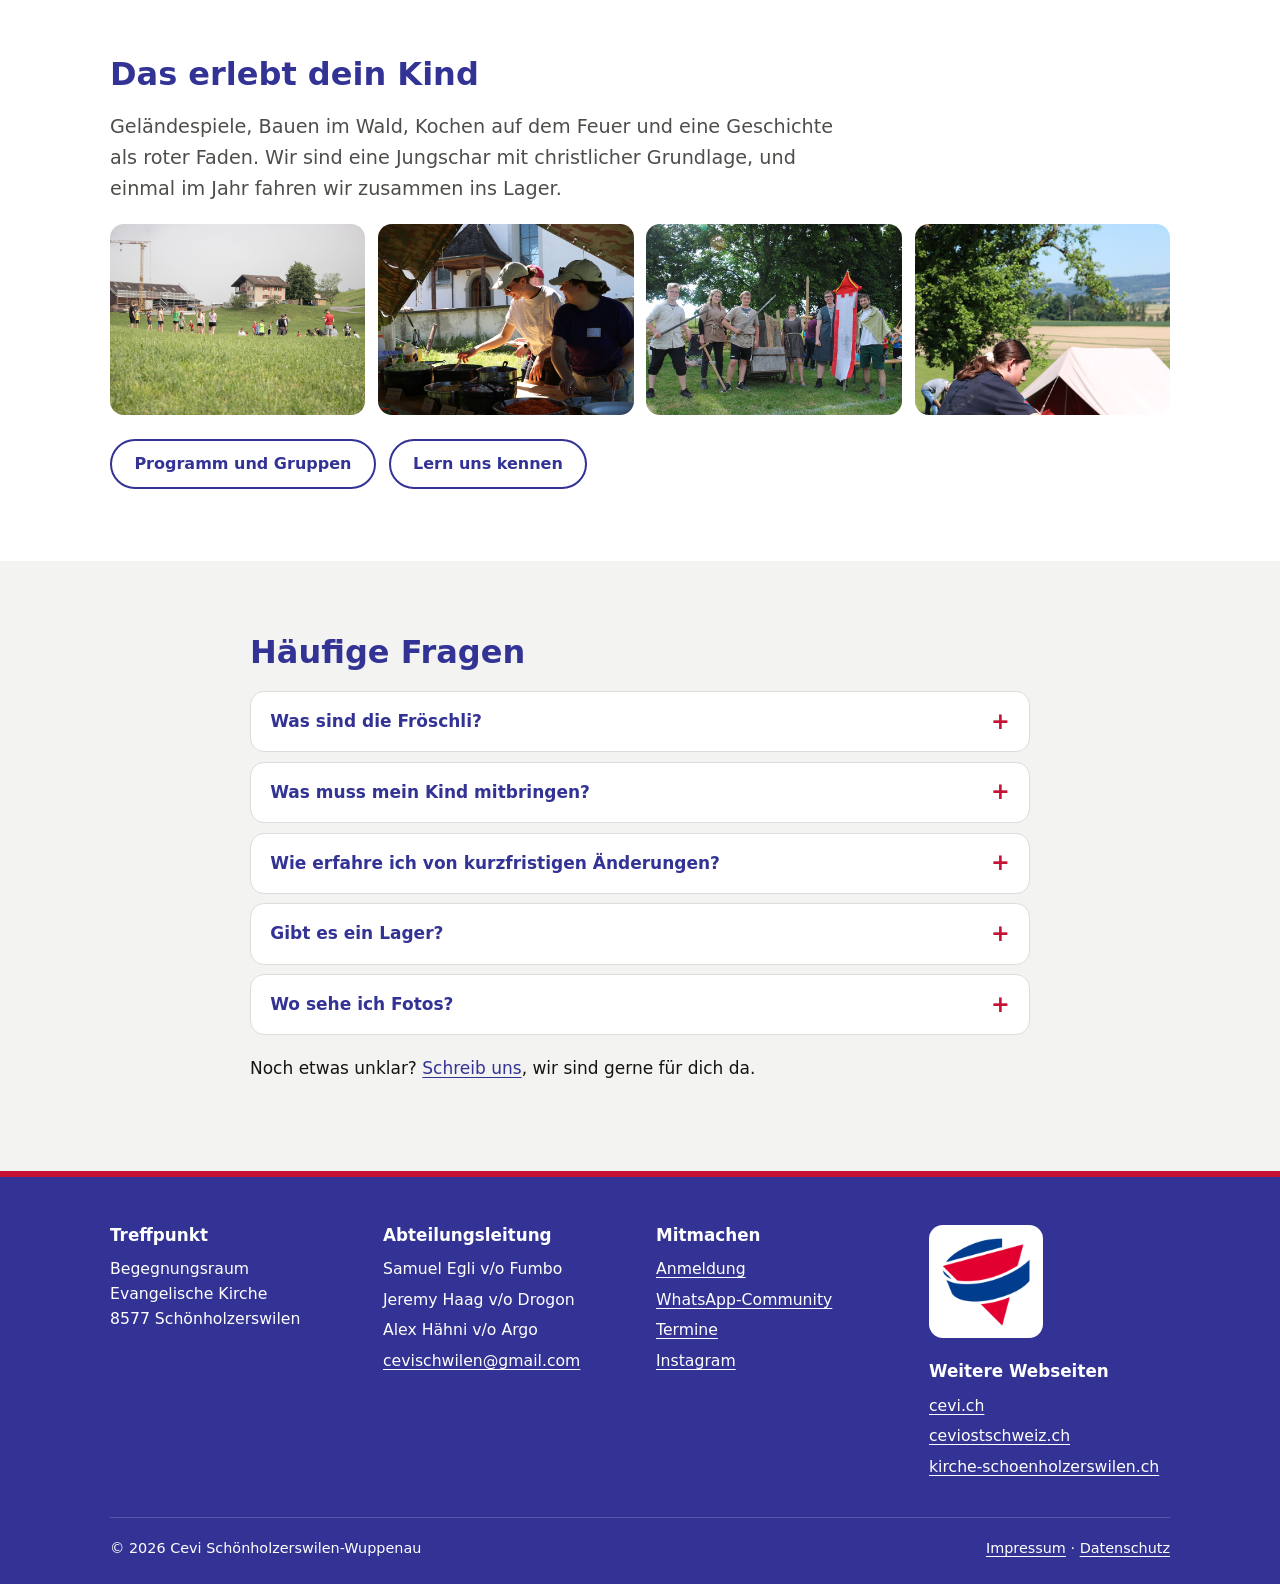
==== commit 51177b41: "Jahresbeitrag angepasst: CHF 90.– Jungschärler, CHF 50.– Fröschli Co-Authored-By: Claude Fable 5.2 <" ====
--- a/index.html
+++ b/index.html
@@ -47,7 +47,7 @@
       <li><strong>Jeden 2. Samstag</strong><span>13:45 – 17:00 Uhr</span></li>
       <li><strong>Begegnungsraum</strong><span>8577 Schönholzerswilen</span></li>
       <li><strong>Kindergarten bis 1. Oberstufe</strong><span>in altersgerechten Gruppen</span></li>
-      <li><strong>CHF 70.– / 35.– pro Jahr</strong><span>ab 2. Klasse / Fröschli (die Jüngsten)</span></li>
+      <li><strong>CHF 90.– / 50.– pro Jahr</strong><span>ab 2. Klasse / Fröschli (die Jüngsten)</span></li>
     </ul>
   </div>
 </section>
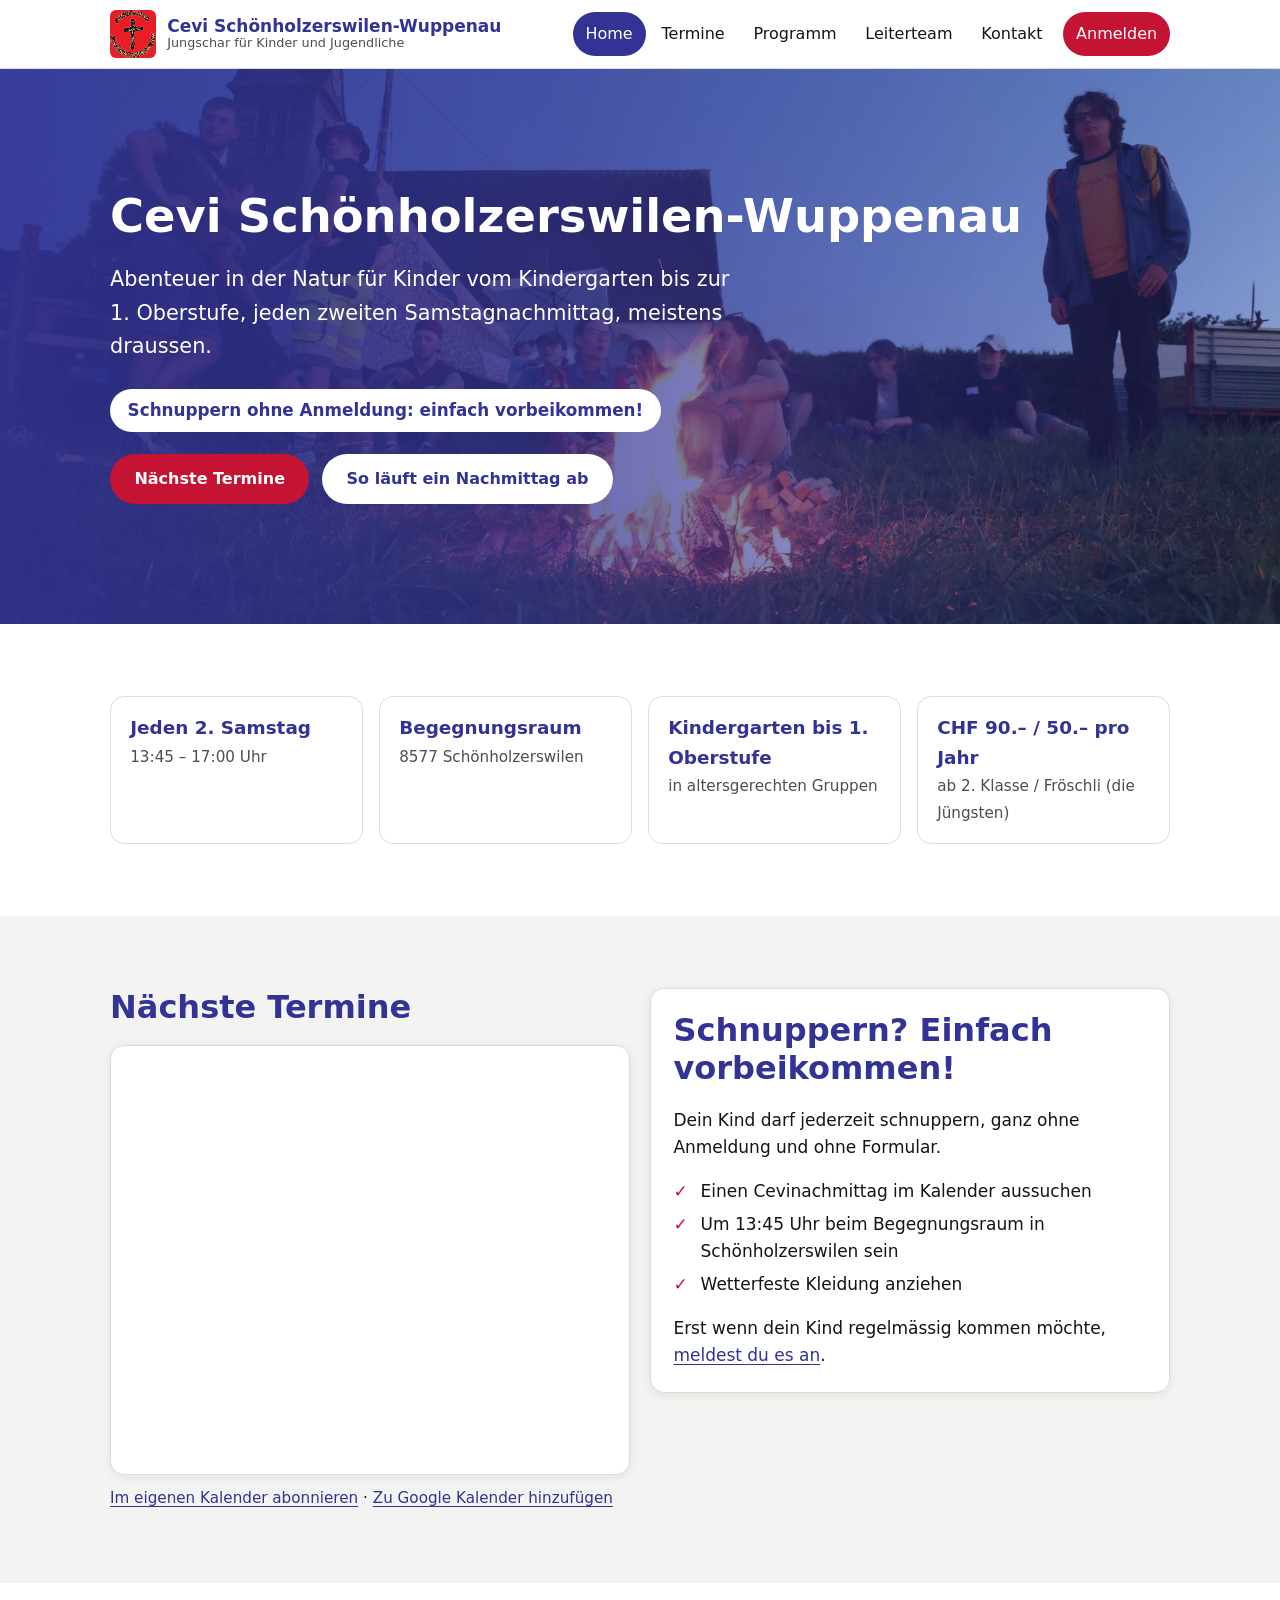
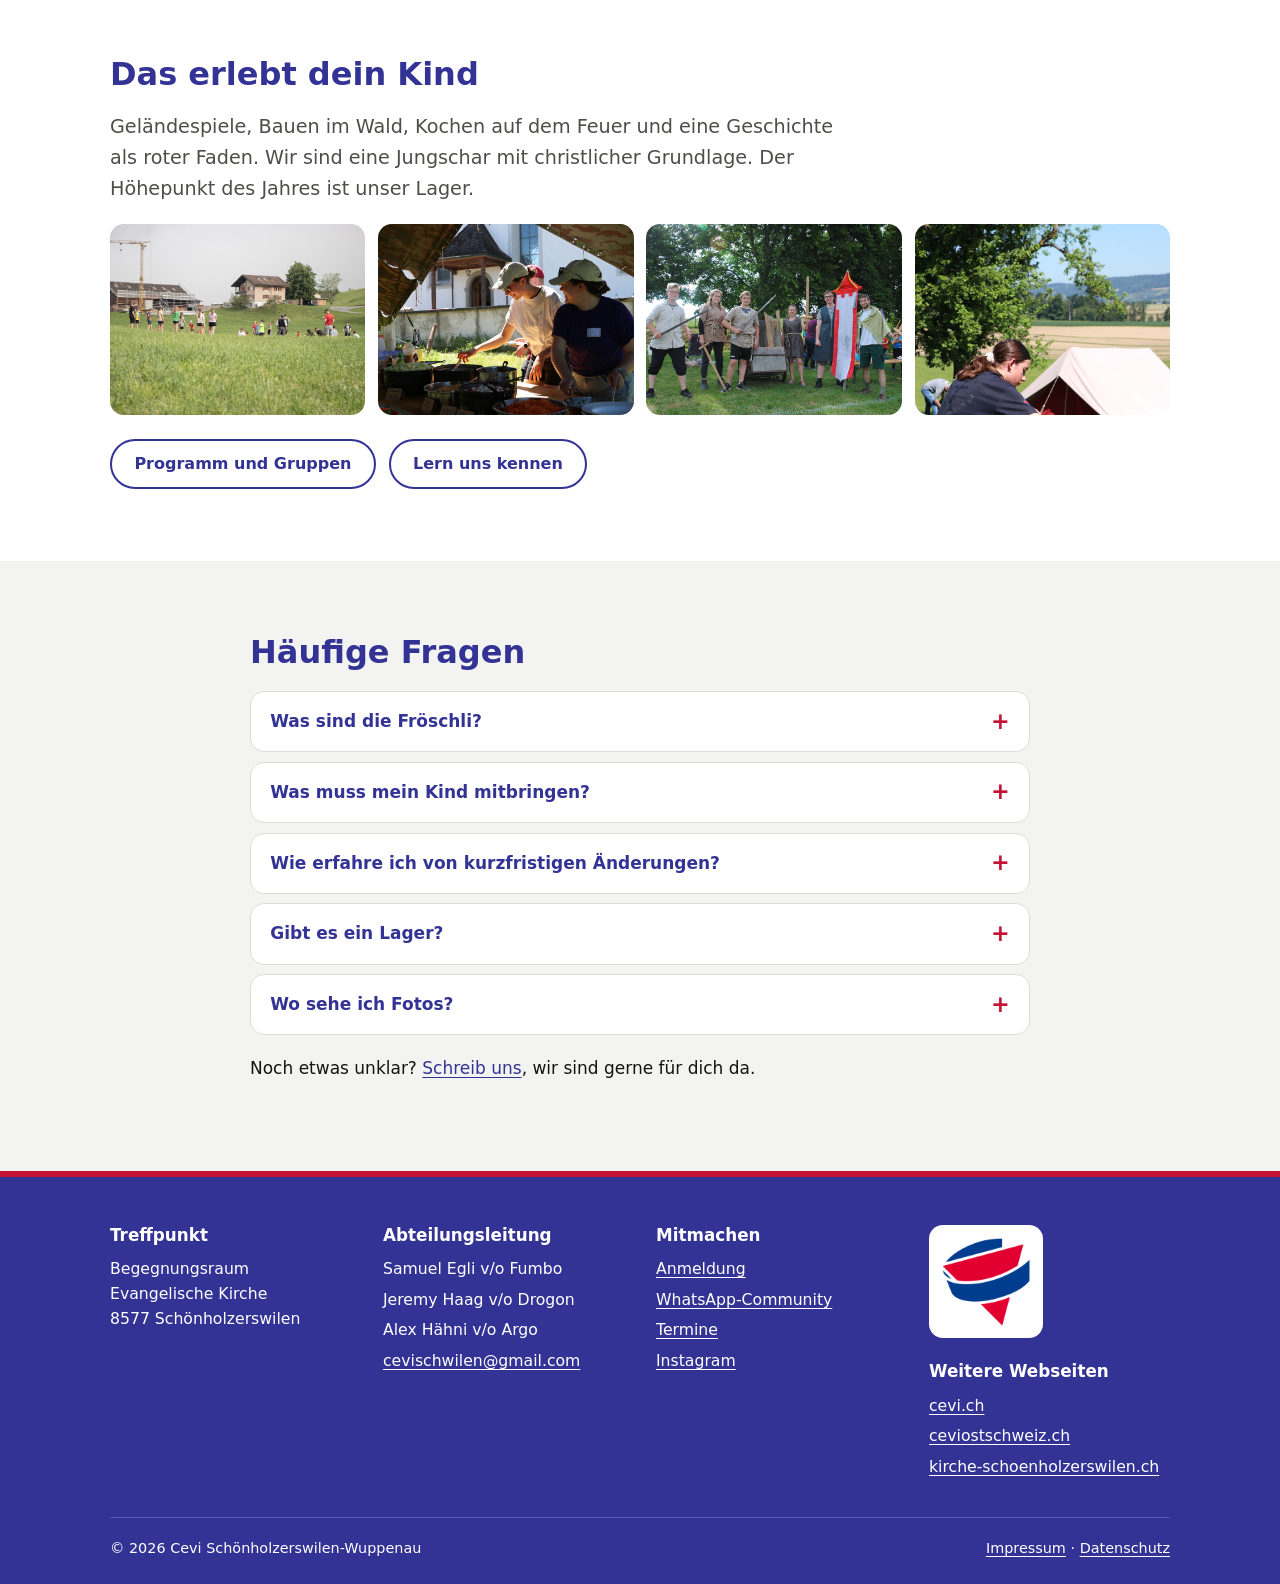
==== commit 3dac75fd: "Formulierungen angepasst: Schnuppern («herzlich willkommen») und Lager («Höhepunkt des Jahres») Co-A" ====
--- a/index.html
+++ b/index.html
@@ -77,7 +77,7 @@
 <section class="section">
   <div class="container">
     <h2>Das erlebt dein Kind</h2>
-    <p class="lead">Geländespiele, Bauen im Wald, Kochen auf dem Feuer und eine Geschichte als roter Faden. Wir sind eine Jungschar mit christlicher Grundlage, und einmal im Jahr fahren wir zusammen ins Lager.</p>
+    <p class="lead">Geländespiele, Bauen im Wald, Kochen auf dem Feuer und eine Geschichte als roter Faden. Wir sind eine Jungschar mit christlicher Grundlage. Der Höhepunkt des Jahres ist unser Lager.</p>
     <div class="fotos">
       <img src="bilder/spiel.jpg" alt="Geländespiel auf einer grossen Wiese, die Gruppe ist aus der Ferne zu sehen" width="900" height="675" loading="lazy">
       <img src="bilder/kochen.jpg" alt="Zwei Leiterinnen kochen in der Lagerküche unter einem Zeltdach" width="900" height="675" loading="lazy">
